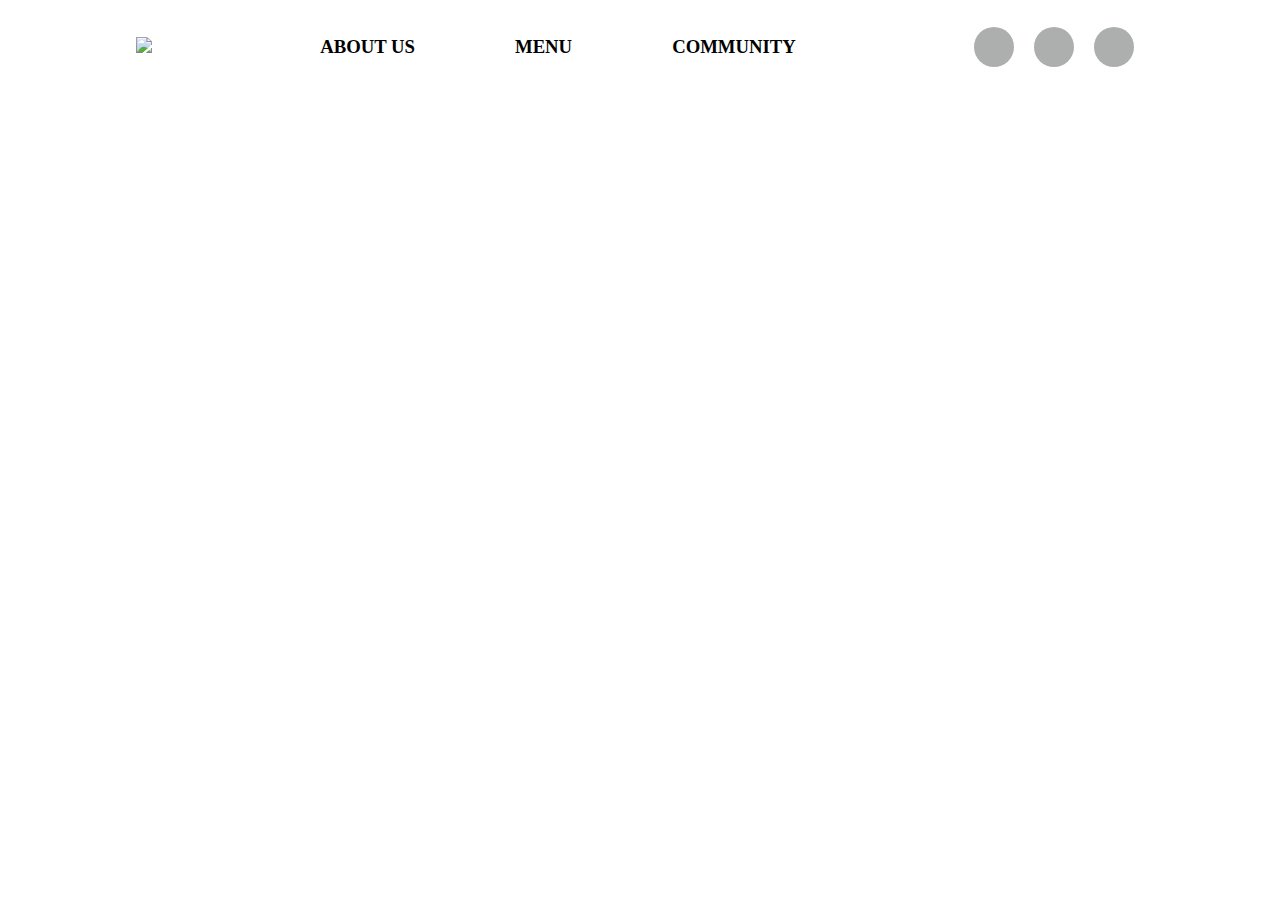
==== about.html @ 83112922 "Feat: navbar WEB사이즈" ====
<!DOCTYPE html>
<html lang="ko">
    <head>
        <meta charset="UTF-8" />
        <meta name="viewport" content="width=device-width, initial-scale=1.0" />
        <title>ABOUT US</title>
        <script src="https://kit.fontawesome.com/2c827c8cca.js" crossorigin="anonymous"></script> 
        <link rel="stylesheet" href="/css/style.css" type="text/css" />
    </head>

    <body>
        <nav class="nav">
            <div class="nav-style">
                <div class="nav-logo">
                    <img src="https://hiocoffee.com/sub/img/logo_n.png" style="height: 65px;">
                </div>
                <div class="nav-menu">
                    <h3 class="nav-menu-text">ABOUT US</h3>
                    <h3 class="nav-menu-text">MENU</h3>
                    <h3 class="nav-menu-text">COMMUNITY</h3>
                </div>
                <div class="nav-sns">
                    <div class="nav-ico-box">
                        <i class="fa-brands fa-instagram fa-xl" style="color: #ffffff;"></i>
                    </div>
                    <div class="nav-ico-box">
                        <i class="fa-brands fa-twitter" style="color: #ffffff;"></i>
                    </div>
                    <div class="nav-ico-box">
                        <i class="fa-brands fa-facebook" style="color: #ffffff;"></i>
                    </div>
                </div>
            </div>
        </nav>
    </body>
</html>
---- css/style.css ----
/* nav css 정의 */
.nav {
    padding: 1vh 10vw;
}
.nav-logo:hover {
    cursor: pointer;
    /* border-bottom: solid 4px #5da0d8; */
}
.nav-ico-box {
    display: flex;
    background-color: #adafaf;
    width: 40px;
    height: 40px;
    border-radius: 50%;
    justify-content: center;
    align-items: center;
    margin: 10px;
}
.nav-ico-box:hover {
    border: solid 2px #999999;
}
.nav-style {
    height: 100%;
    display: flex;
    align-items: center;
    justify-content: space-between;
}
.nav-menu {
    display: flex;
}
.nav-sns {
    display: flex;
}
.nav-menu-text {
    margin: 0 50px;
}
.nav-menu-text:hover {
    color: #5da0d8;
    cursor: pointer;
    border-bottom: solid 4px #5da0d8;
}
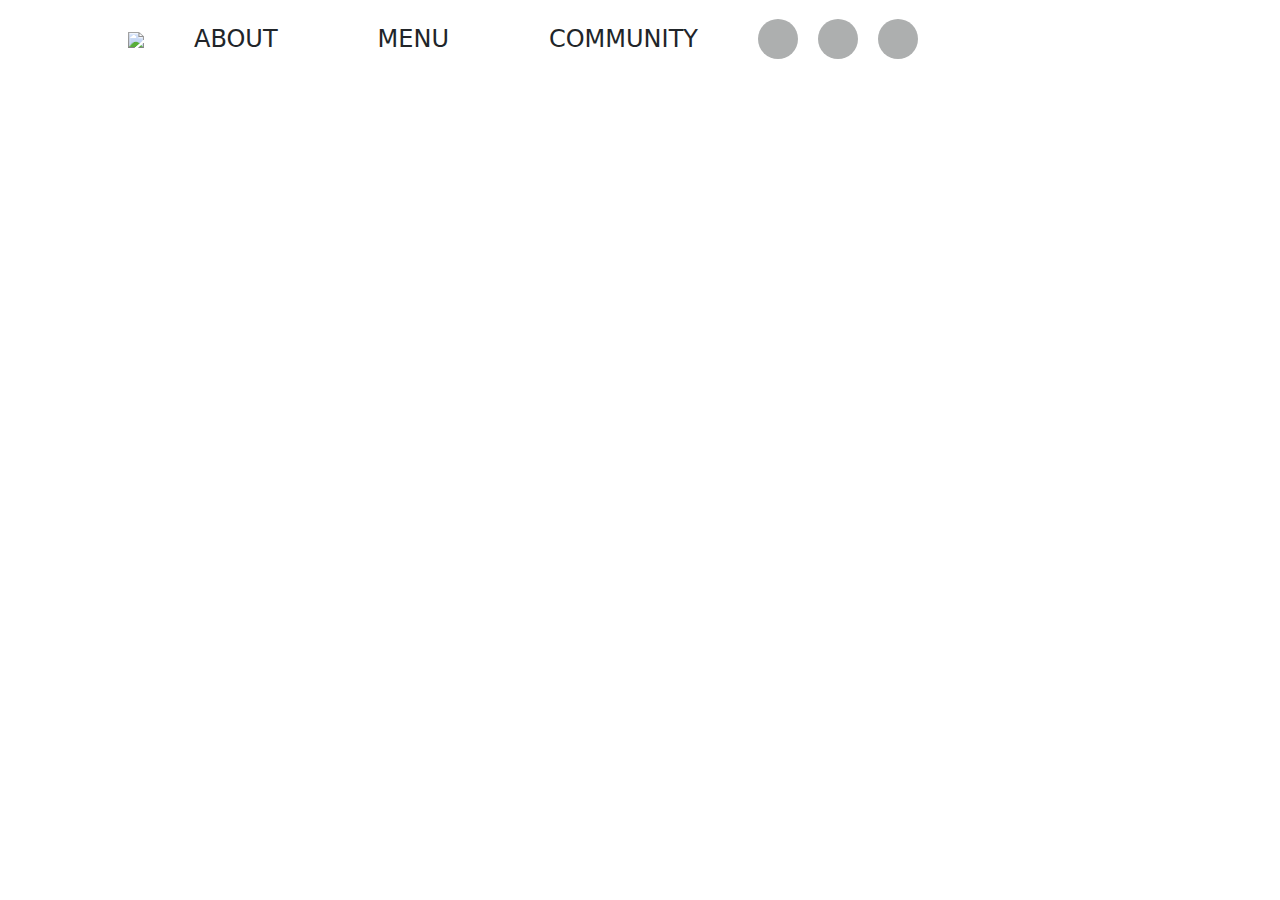
==== commit b1e226a6: "Design: navbar 미디어쿼리 적용" ====
--- a/about.html
+++ b/about.html
@@ -5,6 +5,7 @@
         <meta name="viewport" content="width=device-width, initial-scale=1.0" />
         <title>ABOUT US</title>
         <script src="https://kit.fontawesome.com/2c827c8cca.js" crossorigin="anonymous"></script> 
+        <link href="https://cdn.jsdelivr.net/npm/bootstrap@5.3.3/dist/css/bootstrap.min.css" rel="stylesheet" integrity="sha384-QWTKZyjpPEjISv5WaRU9OFeRpok6YctnYmDr5pNlyT2bRjXh0JMhjY6hW+ALEwIH" crossorigin="anonymous">
         <link rel="stylesheet" href="/css/style.css" type="text/css" />
     </head>
 
@@ -14,10 +15,13 @@
                 <div class="nav-logo">
                     <img src="https://hiocoffee.com/sub/img/logo_n.png" style="height: 65px;">
                 </div>
+                <div class="nav-logo-mediaQuery">
+                    <img src="./src/navLogo.png" style="height: 65px;">
+                </div>
                 <div class="nav-menu">
-                    <h3 class="nav-menu-text">ABOUT US</h3>
-                    <h3 class="nav-menu-text">MENU</h3>
-                    <h3 class="nav-menu-text">COMMUNITY</h3>
+                    <h4 class="nav-menu-text">ABOUT</h4>
+                    <h4 class="nav-menu-text">MENU</h4>
+                    <h4 class="nav-menu-text">COMMUNITY</h4>
                 </div>
                 <div class="nav-sns">
                     <div class="nav-ico-box">
@@ -30,7 +34,24 @@
                         <i class="fa-brands fa-facebook" style="color: #ffffff;"></i>
                     </div>
                 </div>
+
+                <!-- 테블릿, 모바일용 nav 오프캔버스 -->
+                <div class="nav-offcanvas">
+                    <button class="btn btn-primary" type="button" data-bs-toggle="offcanvas" data-bs-target="#offcanvasTop" aria-controls="offcanvasTop"><i class="fa-solid fa-bars" style="color: #ffffff;"></i></button>
+                        <div class="offcanvas offcanvas-top" tabindex="-1" id="offcanvasTop" aria-labelledby="offcanvasTopLabel">
+                        <div class="offcanvas-header">
+                            <h5 id="offcanvasTopLabel">Offcanvas top</h5>
+                            <button type="button" class="btn-close text-reset" data-bs-dismiss="offcanvas" aria-label="Close"></button>
+                        </div>
+                        <div class="offcanvas-body">
+                            ...
+                        </div>
+                    </div>
+                </div>
             </div>
         </nav>
+        
+        
+        <script src="https://cdn.jsdelivr.net/npm/bootstrap@5.3.0/dist/js/bootstrap.bundle.min.js"></script>
     </body>
 </html>
--- a/css/style.css
+++ b/css/style.css
@@ -5,6 +5,9 @@
 .nav-logo:hover {
     cursor: pointer;
     /* border-bottom: solid 4px #5da0d8; */
+}
+.nav-logo-mediaQuery {
+    display: none;
 }
 .nav-ico-box {
     display: flex;
@@ -38,4 +41,46 @@
     color: #5da0d8;
     cursor: pointer;
     border-bottom: solid 4px #5da0d8;
-}+}
+.nav-offcanvas {
+    display: none;
+}
+
+/* 네브바 미디어쿼리 -테블릿, 모바일 순 */
+@media (max-width: 992px) {
+    .nav-menu {
+        display: none;
+    }
+    .nav-sns {
+        display: none;
+    }
+    .nav-offcanvas {
+        display: block;
+    }
+    .nav {
+        width: 100vw;
+        padding: 0;
+        display: flex;
+        justify-content: space-evenly;
+        background-color: #5da0d8;
+    }
+    .offcanvas.offcanvas-top {
+        height: 100%;
+        width: 100%;
+    }
+    .btn-primary {
+        border: none;
+        background-color: #5da0d8;
+    }
+    .nav-logo-img {
+        filter: invert(100%);
+    }
+    .nav-logo-mediaQuery {
+        display: block;
+        margin-right: 30vw;
+    }
+    .nav-logo {
+        display: none;
+    }
+
+}
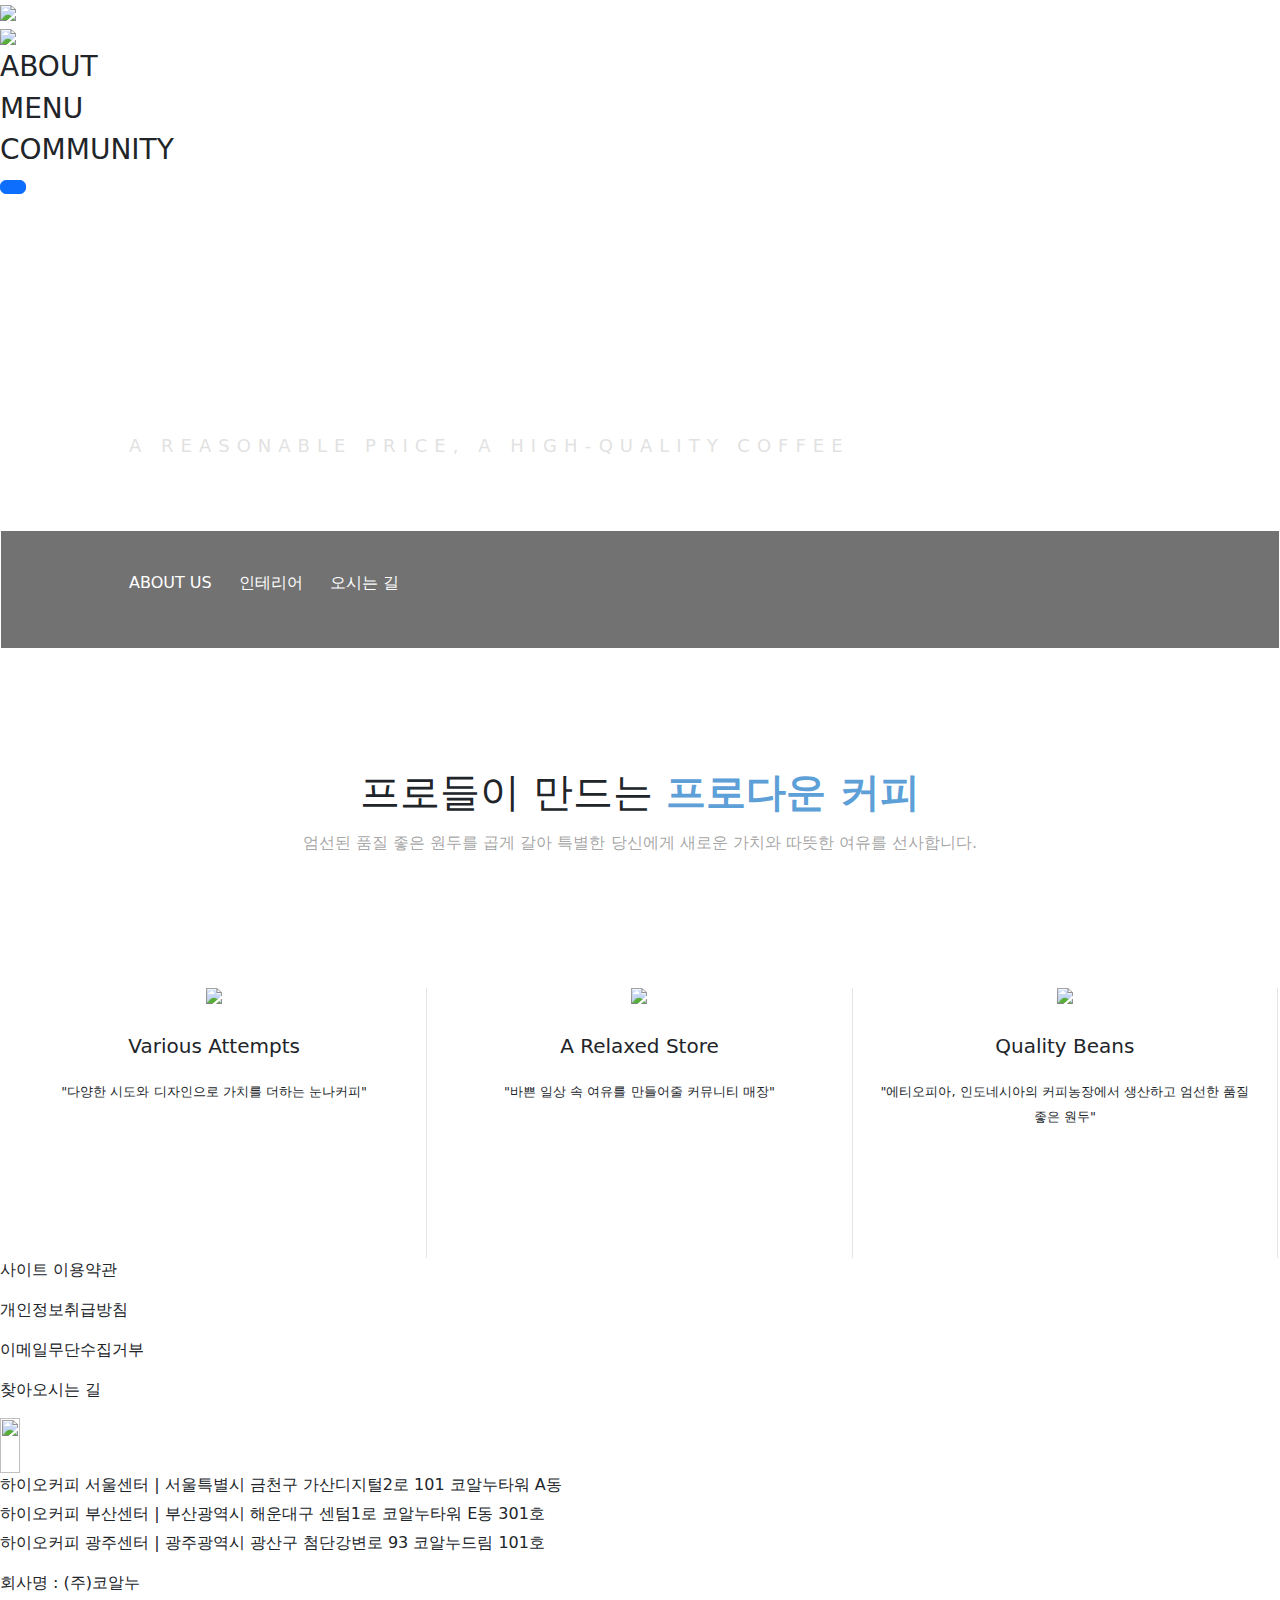
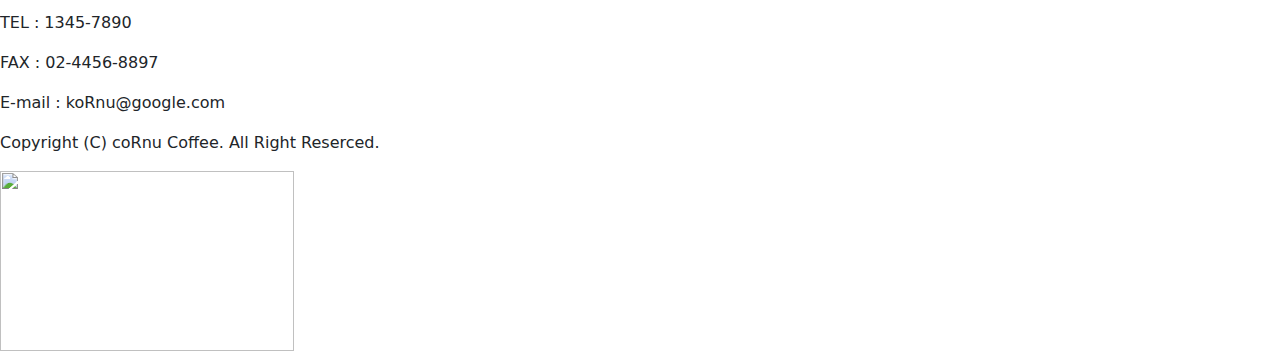
==== commit b031306a: "Design: about의 두 번째 컨테이너까지 개발" ====
--- a/about.html
+++ b/about.html
@@ -3,55 +3,149 @@
     <head>
         <meta charset="UTF-8" />
         <meta name="viewport" content="width=device-width, initial-scale=1.0" />
-        <title>ABOUT US</title>
+        <title>ABOUT</title>
+        <link rel="shortcut icon" href="./src/favicon.png" type="image/x-icon" />
         <script src="https://kit.fontawesome.com/2c827c8cca.js" crossorigin="anonymous"></script> 
         <link href="https://cdn.jsdelivr.net/npm/bootstrap@5.3.3/dist/css/bootstrap.min.css" rel="stylesheet" integrity="sha384-QWTKZyjpPEjISv5WaRU9OFeRpok6YctnYmDr5pNlyT2bRjXh0JMhjY6hW+ALEwIH" crossorigin="anonymous">
         <link rel="stylesheet" href="/css/style.css" type="text/css" />
+        <link rel="stylesheet" href="/css/about.css" type="text/css" />
     </head>
 
     <body>
         <nav class="nav">
-            <div class="nav-style">
-                <div class="nav-logo">
-                    <img src="https://hiocoffee.com/sub/img/logo_n.png" style="height: 65px;">
+        <div class="nav-style">
+            <div class="nav-logo">
+                <img src="./src/logo-black-withCoffee.png" style="height: 65px;">
+            </div>
+            <div class="nav-logo-mediaQuery">
+                <img src="./src/logo-white.png" style="height: 55px; margin: 5px 0;">
+            </div>
+            <div class="nav-menu">
+                <h3 class="nav-menu-text">ABOUT</h3>
+                <h3 class="nav-menu-text">MENU</h3>
+                <h3 class="nav-menu-text">COMMUNITY</h3>
+            </div>
+            <div class="nav-sns">
+                <div class="nav-ico-box">
+                    <i class="fa-brands fa-instagram fa-xl" style="color: #ffffff;"></i>
                 </div>
-                <div class="nav-logo-mediaQuery">
-                    <img src="./src/navLogo.png" style="height: 65px;">
+                <div class="nav-ico-box">
+                    <i class="fa-brands fa-twitter" style="color: #ffffff;"></i>
                 </div>
-                <div class="nav-menu">
-                    <h4 class="nav-menu-text">ABOUT</h4>
-                    <h4 class="nav-menu-text">MENU</h4>
-                    <h4 class="nav-menu-text">COMMUNITY</h4>
+                <div class="nav-ico-box">
+                    <i class="fa-brands fa-facebook" style="color: #ffffff;"></i>
                 </div>
-                <div class="nav-sns">
-                    <div class="nav-ico-box">
-                        <i class="fa-brands fa-instagram fa-xl" style="color: #ffffff;"></i>
+            </div>
+
+            <!-- 테블릿, 모바일용 nav 오프캔버스 -->
+            <div class="nav-offcanvas">
+                <button class="btn btn-primary" type="button" data-bs-toggle="offcanvas" data-bs-target="#offcanvasTop" aria-controls="offcanvasTop"><i class="fa-solid fa-bars" style="color: #ffffff;"></i></button>
+                    <div class="offcanvas offcanvas-top" tabindex="-1" id="offcanvasTop" aria-labelledby="offcanvasTopLabel">
+                    <div class="offcanvas-header">
+                        <h4 class="offcanvas-header-text" id="offcanvasTopLabel">CATEGORY</h4>
+                        <button type="button" class="btn-close text-reset" data-bs-dismiss="offcanvas" aria-label="Close"></button>
                     </div>
-                    <div class="nav-ico-box">
-                        <i class="fa-brands fa-twitter" style="color: #ffffff;"></i>
+                    <div class="offcanvas-body">
+                        <div class="nav-offcanvas-container">
+                        <p class="nav-offcanvas-menu">ABOUT</p>
+                        <p class="nav-offcanvas-menu">MENU</p>
+                        <p class="nav-offcanvas-menu">COMMUNITY</p>
+                        </div>
                     </div>
-                    <div class="nav-ico-box">
-                        <i class="fa-brands fa-facebook" style="color: #ffffff;"></i>
+                    </div>
+            </div>
+        </div>
+        </nav>
+
+        <!-- 바디 메인 동작 -->
+        <div class="about-whole-container">
+            <div class="about-first-container">
+                <div class="about-first-titles">
+                    <div>
+                        <h1 class="about-first-title-firstline">BRAND</h1>
+                    </div>
+                    <div>
+                        <p class="about-first-title-secondline">A REASONABLE PRICE, A HIGH-QUALITY COFFEE</p>
                     </div>
                 </div>
-
-                <!-- 테블릿, 모바일용 nav 오프캔버스 -->
-                <div class="nav-offcanvas">
-                    <button class="btn btn-primary" type="button" data-bs-toggle="offcanvas" data-bs-target="#offcanvasTop" aria-controls="offcanvasTop"><i class="fa-solid fa-bars" style="color: #ffffff;"></i></button>
-                        <div class="offcanvas offcanvas-top" tabindex="-1" id="offcanvasTop" aria-labelledby="offcanvasTopLabel">
-                        <div class="offcanvas-header">
-                            <h5 id="offcanvasTopLabel">Offcanvas top</h5>
-                            <button type="button" class="btn-close text-reset" data-bs-dismiss="offcanvas" aria-label="Close"></button>
-                        </div>
-                        <div class="offcanvas-body">
-                            ...
-                        </div>
+                <div class="about-first-category">
+                    <div class="about-first-category-text">
+                        <p class="about-first-category-text-style">ABOUT US</p>
+                        <p class="about-first-category-text-style">인테리어</p>
+                        <p class="about-first-category-text-style">오시는 길</p>
                     </div>
                 </div>
             </div>
-        </nav>
         
-        
+            <div class="about-second-container">
+                <div class="about-second-titles">
+                    <h4 style="font-size: 40px; margin-bottom: 15px;">프로들이 만드는 <b style="color: #5da0d8;">프로다운 커피</b></h4>
+                    <p style="color: #2727276e;">엄선된 품질 좋은 원두를 곱게 갈아 특별한 당신에게 새로운 가치와 따뜻한 여유를 선사합니다.</p>
+                </div>
+                <div class="about-second-li">
+                    <li>
+                        <img src="https://hiocoffee.com/sub/img/brandico02.png" style="height: 18vh; margin-bottom: 30px;">
+                        <p style="margin-bottom: 20px; font-size: 20px;">Various Attempts</p>
+                        "다양한 시도와 디자인으로 가치를 더하는 눈나커피"
+                    </li>
+                    <li>
+                        <img src="https://hiocoffee.com/sub/img/brandico01.png" style="height: 18vh; margin-bottom: 30px;">
+                        <p style="margin-bottom: 20px; font-size: 20px;">A Relaxed Store</p>
+                        "바쁜 일상 속 여유를 만들어줄 커뮤니티 매장"
+                    </li>
+                    <li>
+                        <img src="https://hiocoffee.com/sub/img/ico-val03.png" style="height: 18vh; margin-bottom: 30px;">
+                        <p style="margin-bottom: 20px; font-size: 20px;">Quality Beans</p>
+                        "에티오피아, 인도네시아의 커피농장에서 생산하고 엄선한 품질 좋은 원두"
+                    </li>
+                </div>
+            </div>
+        </div>
+
+
+
+
+
+
+
+
+
+
+
+
+
+
+
+        <footer class="footer-container">
+            <div class="footer-items">
+            <div class="footer-menu-container">
+                <p class="footer-menu">사이트 이용약관</p>
+                <p class="footer-menu">개인정보취급방침</p>
+                <p class="footer-menu">이메일무단수집거부</p>
+                <p class="footer-menu">찾아오시는 길</p>
+            </div>
+            <div class="footer-secondline-container">
+                <img src="./src/logo-white.png" style="height: 55px; width: fit-content;"/>
+                <div class="footer-secondline-location">
+                <p style="margin-bottom: 5px;">하이오커피 서울센터 | 서울특별시 금천구 가산디지털2로 101 코알누타워 A동</p>
+                <p style="margin-bottom: 5px;">하이오커피 부산센터 | 부산광역시 해운대구 센텀1로 코알누타워 E동 301호</p>
+                <p>하이오커피 광주센터 | 광주광역시 광산구 첨단강변로 93 코알누드림 101호</p>
+                </div>
+            </div>
+            <div class="footer-info-container">
+                <p class="footer-info">회사명 : (주)코알누</p>
+                <p class="footer-info">TEL : 1345-7890</p>
+                <p class="footer-info footer-info-none">FAX : 02-4456-8897</p>
+                <p class="footer-info footer-info-none">E-mail : koRnu@google.com</p>
+            </div>
+            <div class="footer-copyright">
+                <p>Copyright (C) coRnu Coffee. All Right Reserced.</p>
+            </div>
+            <div class="footer-media-logo-container">
+            <img class="footer-media-logo" src="src/logo-media-bottom.png" style="height: 20vh; width: 23vw;">
+            </div>
+        </footer>
+
         <script src="https://cdn.jsdelivr.net/npm/bootstrap@5.3.0/dist/js/bootstrap.bundle.min.js"></script>
     </body>
 </html>
--- a/css/style.css
+++ b/css/style.css
@@ -1,86 +1,6 @@
-/* nav css 정의 */
-.nav {
-    padding: 1vh 10vw;
-}
-.nav-logo:hover {
-    cursor: pointer;
-    /* border-bottom: solid 4px #5da0d8; */
-}
-.nav-logo-mediaQuery {
-    display: none;
-}
-.nav-ico-box {
-    display: flex;
-    background-color: #adafaf;
-    width: 40px;
-    height: 40px;
-    border-radius: 50%;
-    justify-content: center;
-    align-items: center;
-    margin: 10px;
-}
-.nav-ico-box:hover {
-    border: solid 2px #999999;
-}
-.nav-style {
-    height: 100%;
-    display: flex;
-    align-items: center;
+.new-menu-list {
+    display:flex; 
     justify-content: space-between;
 }
-.nav-menu {
-    display: flex;
-}
-.nav-sns {
-    display: flex;
-}
-.nav-menu-text {
-    margin: 0 50px;
-}
-.nav-menu-text:hover {
-    color: #5da0d8;
-    cursor: pointer;
-    border-bottom: solid 4px #5da0d8;
-}
-.nav-offcanvas {
-    display: none;
-}
-
-/* 네브바 미디어쿼리 -테블릿, 모바일 순 */
-@media (max-width: 992px) {
-    .nav-menu {
-        display: none;
-    }
-    .nav-sns {
-        display: none;
-    }
-    .nav-offcanvas {
-        display: block;
-    }
-    .nav {
-        width: 100vw;
-        padding: 0;
-        display: flex;
-        justify-content: space-evenly;
-        background-color: #5da0d8;
-    }
-    .offcanvas.offcanvas-top {
-        height: 100%;
-        width: 100%;
-    }
-    .btn-primary {
-        border: none;
-        background-color: #5da0d8;
-    }
-    .nav-logo-img {
-        filter: invert(100%);
-    }
-    .nav-logo-mediaQuery {
-        display: block;
-        margin-right: 30vw;
-    }
-    .nav-logo {
-        display: none;
-    }
-
-}
+               
+.new-menu-list li{width:49.5%; }--- a/css/about.css
+++ b/css/about.css
@@ -0,0 +1,82 @@
+/* about의 전체 컨테이너 (이 컨테이너를 빠져나가는 요소 없도록 설정함) */
+.about-whole-container {
+    height: 1000px;
+    width: 100%;
+    box-sizing: border-box;
+}
+.about-whole-container * {
+    max-width: 100%;
+    max-height: 100%;
+    box-sizing: inherit; /* 부모의 box-sizing 속성을 상속받음 */
+}
+
+
+.about-first-container{
+    border: solid 1px rgba(255, 255, 255, 0);
+    background-image: url("https://hiocoffee.com/sub/img/bg_sf_01.jpg");
+    height: 50vh;
+    width: inherit;
+    position: relative;
+}
+.about-first-titles {
+    display: block;
+
+    margin: 13vh 0 0 10vw;
+}
+.about-first-title-firstline {
+    font-size: 9vh;
+    color: white;
+    margin-bottom: 2vh;
+}
+.about-first-title-secondline {
+    font-size: 2vh;
+    color: rgba(206, 206, 206, 0.614);
+    letter-spacing: 7px;
+}
+.about-first-category {
+    width: inherit;
+    position: absolute;
+    bottom: 0;
+    height: 13vh;
+    background-color: rgba(44, 44, 44, 0.671);
+}
+.about-first-category-text {
+    color: white;
+    display: flex;
+    margin: 40px 10vw;
+}
+.about-first-category-text-style {
+    margin-right: 27px;
+}
+.about-first-category-text-style:hover {
+    color: #5da0d8;
+    cursor: pointer;
+    border-bottom: solid 4px #5da0d8;
+}
+
+
+.about-second-container {
+    border: solid 2px rgba(255, 255, 255, 0);
+    height: 80vh;
+    width: inherit;
+    position: relative;
+}
+.about-second-titles {
+    display: block;
+    text-align: center;
+    align-items: center;
+    padding: 13vh 0;
+}
+.about-second-li li {
+    font-size: 13px;
+    word-break: keep-all;
+    line-height: 25px;
+    height: 240px;    
+    float: left;
+    width: 33.333%;
+    height: 270px;
+    padding: 0 20px;
+    border-right: 1px solid #e5e5e5;
+    text-align: center;
+    list-style: none;
+}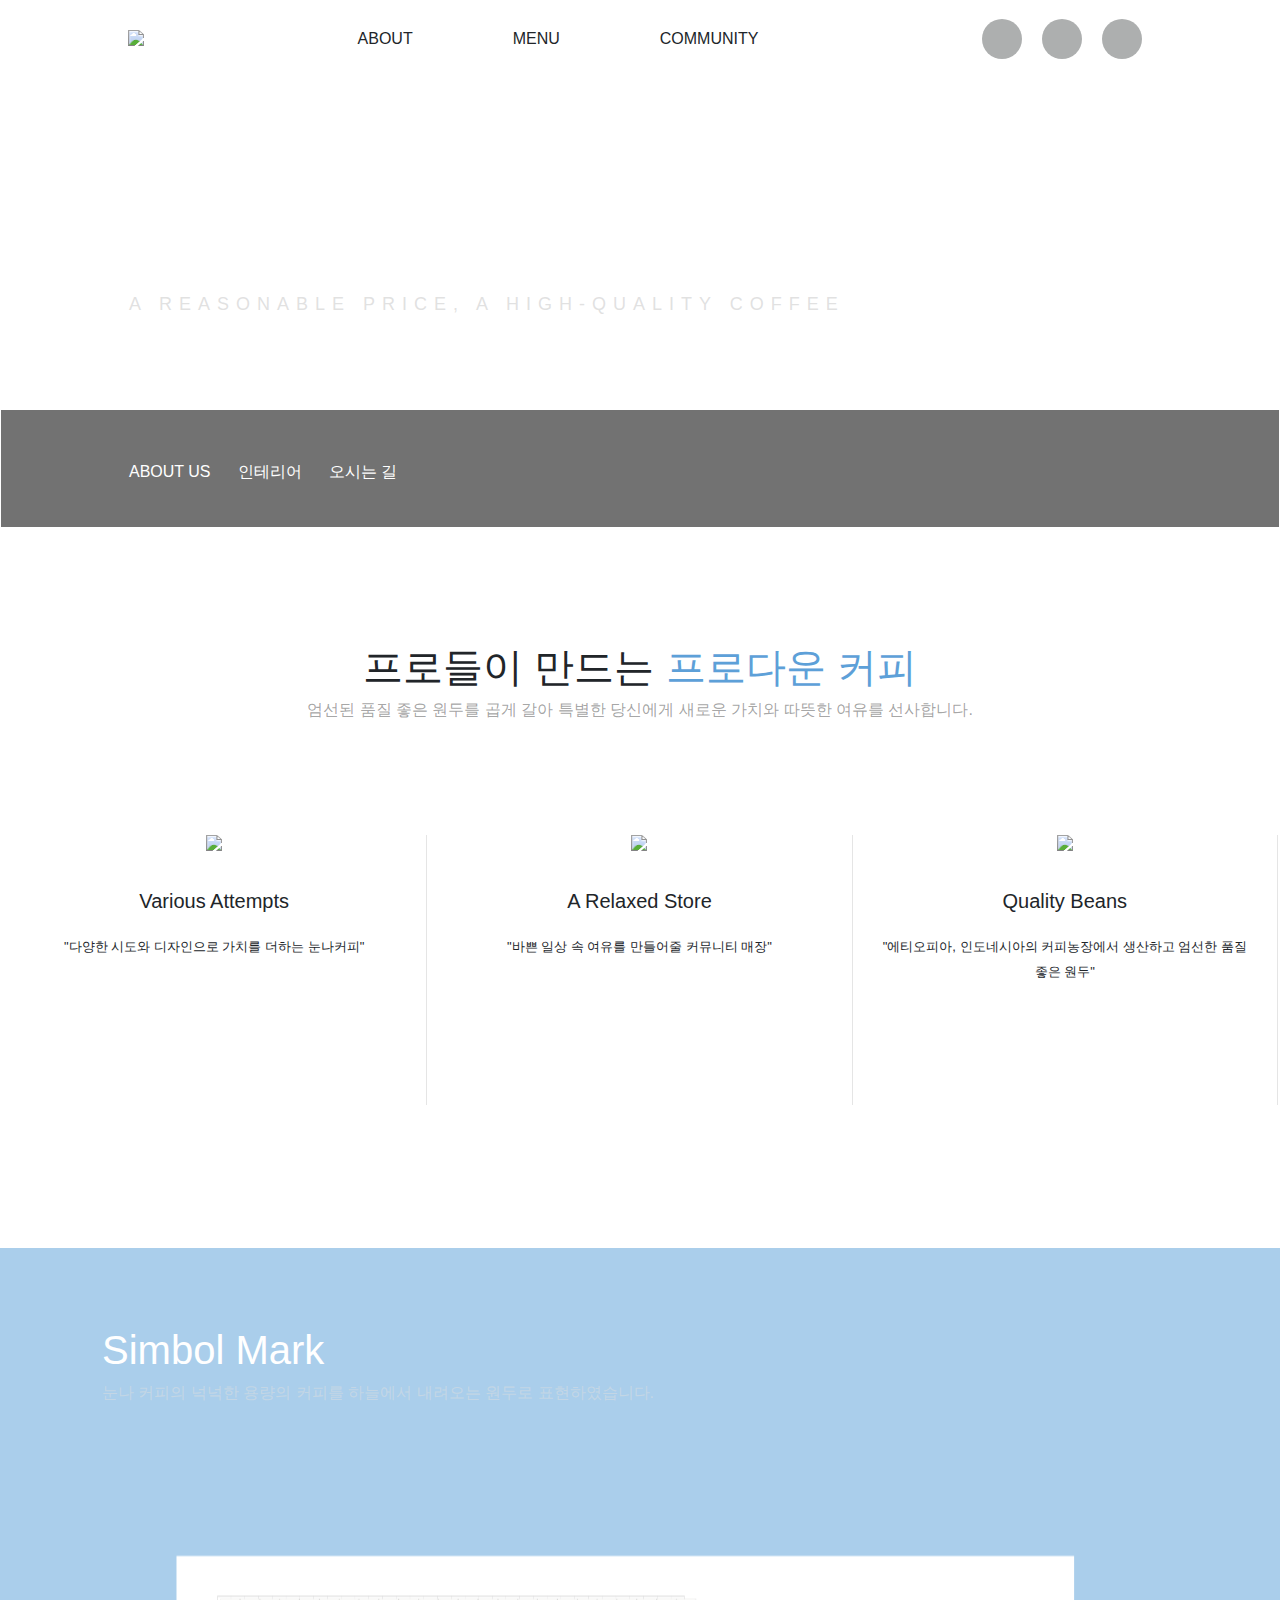
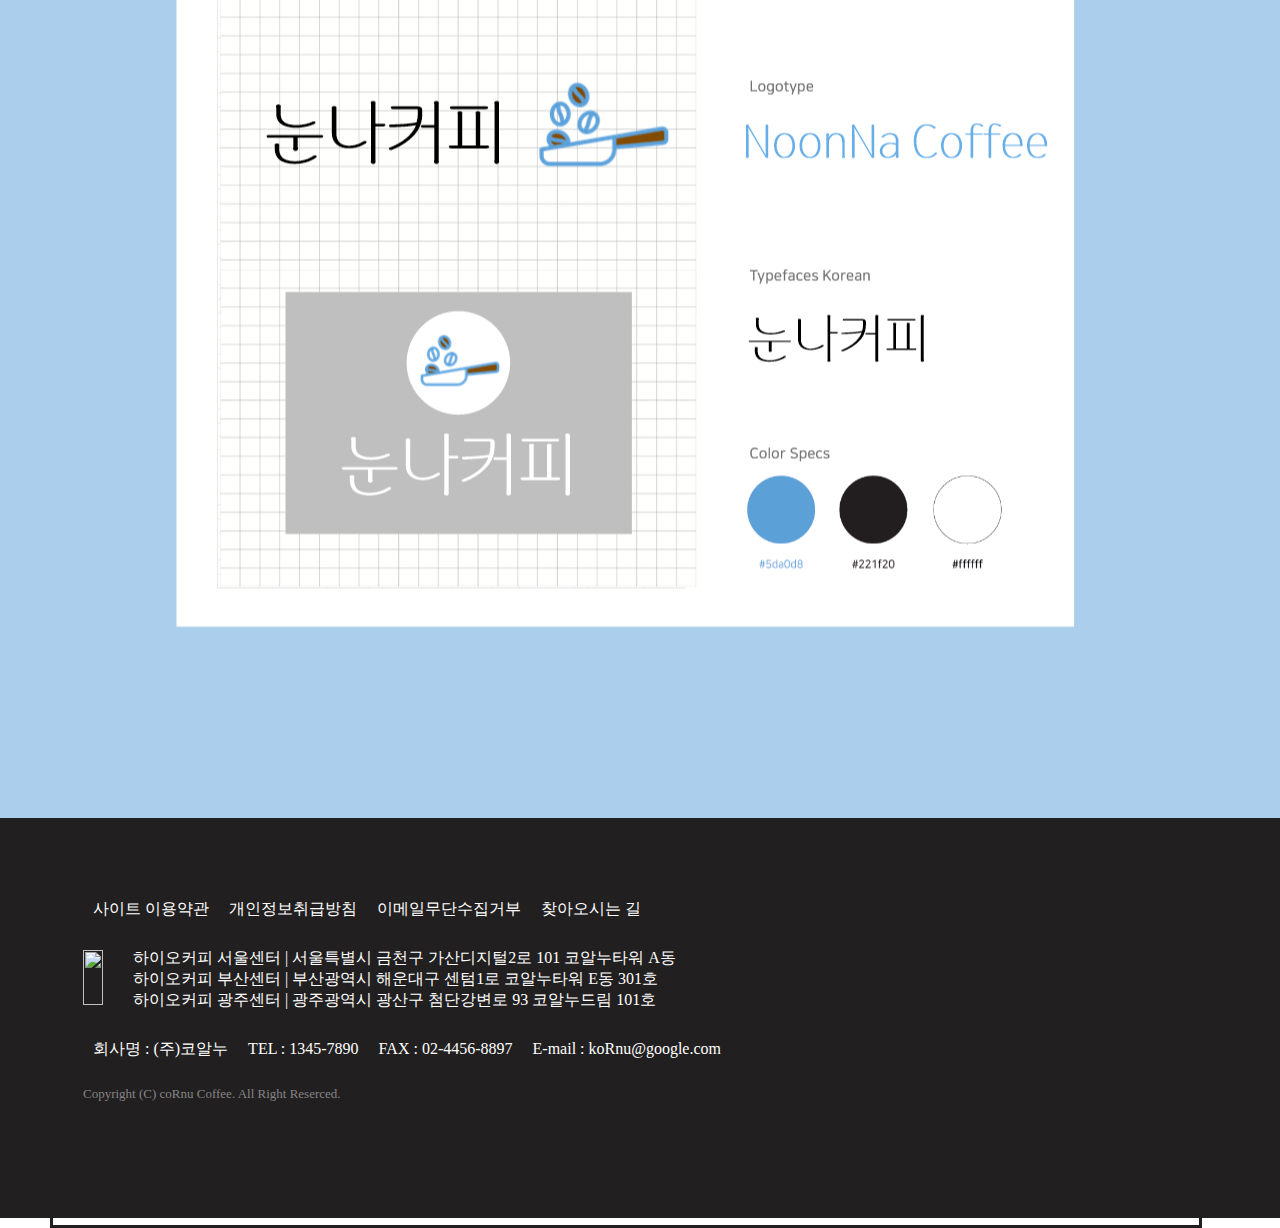
==== commit cbf6dc4d: "Design: about-us 1차 개발 완료" ====
--- a/about.html
+++ b/about.html
@@ -76,7 +76,7 @@
                     </div>
                 </div>
             </div>
-        
+
             <div class="about-second-container">
                 <div class="about-second-titles">
                     <h4 style="font-size: 40px; margin-bottom: 15px;">프로들이 만드는 <b style="color: #5da0d8;">프로다운 커피</b></h4>
@@ -98,6 +98,17 @@
                         <p style="margin-bottom: 20px; font-size: 20px;">Quality Beans</p>
                         "에티오피아, 인도네시아의 커피농장에서 생산하고 엄선한 품질 좋은 원두"
                     </li>
+                </div>
+            </div>
+            <div class="about-third-container-bgimg">
+                <div class="about-third-container">
+                    <div class="about-third-container-text">
+                        <h3 style="font-size: 40px; margin-bottom: 15px;">Simbol Mark</h3>
+                        <p style="color: rgba(224, 224, 224, 0.479);">눈나 커피의 넉넉한 용량의 커피를 하늘에서 내려오는 원두로 표현하였습니다. </p>
+                    </div>
+                    <div>
+                        <img class="about-third-simbolImg" src="./src/noonNaCoffee-simbolMark.png">
+                    </div>
                 </div>
             </div>
         </div>
@@ -148,4 +159,4 @@
 
         <script src="https://cdn.jsdelivr.net/npm/bootstrap@5.3.0/dist/js/bootstrap.bundle.min.js"></script>
     </body>
-</html>
+</html>--- a/css/style.css
+++ b/css/style.css
@@ -1,6 +1,226 @@
-.new-menu-list {
-    display:flex; 
+@import "reset.css";
+@font-face {
+    font-family: 'TTHakgyoansimJiugaeR';
+    src: url('https://fastly.jsdelivr.net/gh/projectnoonnu/noonfonts_2402_keris@1.0/TTHakgyoansimJiugaeR.woff2') format('woff2');
+    font-weight: normal;
+    font-style: normal;
+}
+
+
+body {
+    font-family: 'TTHakgyoansimJiugaeR','NotoSans', sans-serif;
+}
+/* nav css 정의 */
+.nav {
+    padding: 1vh 10vw;
+}
+.nav-logo:hover {
+    cursor: pointer;
+}
+.nav-logo-mediaQuery {
+    display: none;
+}
+.nav-ico-box {
+    display: flex;
+    background-color: #adafaf;
+    width: 40px;
+    height: 40px;
+    border-radius: 50%;
+    justify-content: center;
+    align-items: center;
+    margin: 10px;
+}
+.nav-ico-box:hover {
+    border: solid 2px #999999;
+}
+.nav-style {
+    height: 100%;
+    width: 100%;
+    display: flex;
+    align-items: center;
     justify-content: space-between;
 }
-               
-.new-menu-list li{width:49.5%; }+.nav-menu {
+    display: flex;
+}
+.nav-sns {
+    display: flex;
+}
+.nav-menu-text {
+    margin: 0 50px;
+}
+.nav-menu-text:hover {
+    color: #5da0d8;
+    cursor: pointer;
+    border-bottom: solid 4px #5da0d8;
+}
+.nav-offcanvas {
+    display: none;
+}
+.offcanvas-header {
+    background-color: #5da0d8;
+    height: 10vh;
+}
+.offcanvas-header-text {
+    color: white;
+    font-size: 23px;
+    font-weight: bolder;
+}
+.nav-offcanvas-container {
+    height: 50vh;
+    padding: 30px 20px;
+    text-align: center;
+    font-size: 27px;
+    font-weight: bolder;
+    color: #5da0d8;
+}
+.nav-offcanvas-menu {
+    margin-bottom: 20px;
+}
+.nav-offcanvas-menu:hover {
+    cursor: pointer;
+    transform: scale(1.1);
+    transition-duration: 0.3s;
+}
+
+
+/* 네브바 미디어쿼리 -테블릿, 모바일 순 */
+@media (max-width: 992px) {
+    .nav-menu {
+        display: none;
+    }
+    .nav-sns {
+        display: none;
+    }
+    .nav-offcanvas {
+        display: block;
+    }
+    .nav {
+        width: 100%;
+        padding: 0;
+        display: flex;
+        justify-content: space-evenly;
+        background-color: #5da0d8;
+    }
+    .offcanvas.offcanvas-top {
+        height: 100%;
+        width: 100%;
+    }
+    .btn-primary {
+        border: none;
+        background-color: #5da0d8;
+    }
+    .nav-logo-img {
+        filter: invert(100%);
+    }
+    .nav-logo-mediaQuery {
+        display: block;
+        margin-right: 30vw;
+    }
+    .nav-logo {
+        display: none;
+    }
+
+}
+
+
+/* footer css 정의 */
+.footer-container {
+    background-color: #221f20;
+    height: 400px;
+    position : relative;
+    bottom: 0px;
+    font-family: 'GmarketSansMedium';
+}
+.footer-items {
+    border: solid 3px #221f20;
+    width: 90vw;
+    height: 40vh;
+    position: relative;
+    top: 50px;
+    left: 50px;
+}
+.footer-menu-container {
+    display: flex;
+    color: white;
+    margin-left: 30px;
+    margin-top: 10px;
+}
+.footer-menu {
+    margin: 20px 10px;
+}
+.footer-secondline-container {
+    margin: 13px 30px;
+    display: flex;
+}
+.footer-secondline-location {
+    color: white;
+    margin-left: 30px;
+}
+.footer-copyright {
+    color: #858585;
+    margin-left: 30px;
+    margin-top: 10px;
+    font-size: small;
+}
+.footer-info-container {
+    display: flex;
+    color: white;
+    margin-left: 30px;
+    margin-top: 10px;
+}
+.footer-info {
+    margin: 20px 10px;
+}
+.footer-media-logo {
+    display: none;
+}
+
+
+
+/* footer 미디어쿼리 */
+@media (max-width: 992px) {
+    .footer-container {
+        background-color: #5da0d8;
+        height: 400px;
+        position : relative;
+        bottom: 0px;
+    }
+    .footer-items {
+        border: double 4px #ffffff;
+    }
+    .footer-menu-container {
+        display: none;
+    }
+    .footer-secondline-container {
+        display: none;
+    }
+    .footer-info-none {
+        display: none;
+    }
+    .footer-info-container {
+        display: flex;
+        color: white;
+        align-items: center;
+        justify-content: center;
+    }
+    .footer-items {
+        position: relative;
+        top: 50%;
+        left: 50%;
+        transform:translate(-50%, -50%); 
+    }
+    .footer-copyright {
+        display: none;
+    }
+    .footer-media-logo {
+        display: block;
+        width: 50vw;
+        margin-top: 10px;
+    }
+    .footer-media-logo-container {
+        display: flex;
+        text-align: center;
+        justify-content: center;
+    }
+}--- a/css/about.css
+++ b/css/about.css
@@ -1,6 +1,6 @@
 /* about의 전체 컨테이너 (이 컨테이너를 빠져나가는 요소 없도록 설정함) */
 .about-whole-container {
-    height: 1000px;
+    height: 260vh;
     width: 100%;
     box-sizing: border-box;
 }
@@ -9,6 +9,8 @@
     max-height: 100%;
     box-sizing: inherit; /* 부모의 box-sizing 속성을 상속받음 */
 }
+
+
 
 
 .about-first-container{
@@ -20,6 +22,7 @@
 }
 .about-first-titles {
     display: block;
+
 
     margin: 13vh 0 0 10vw;
 }
@@ -43,7 +46,7 @@
 .about-first-category-text {
     color: white;
     display: flex;
-    margin: 40px 10vw;
+    margin: 6vh 10vw;
 }
 .about-first-category-text-style {
     margin-right: 27px;
@@ -53,6 +56,8 @@
     cursor: pointer;
     border-bottom: solid 4px #5da0d8;
 }
+
+
 
 
 .about-second-container {
@@ -79,4 +84,29 @@
     border-right: 1px solid #e5e5e5;
     text-align: center;
     list-style: none;
+}
+
+.about-third-container-bgimg {
+    background-image: url("https://hiocoffee.com/sub/img/bg_01_01_b.jpg");
+    width: 100%;
+    overflow: hidden;
+    background-size: cover;
+    background-attachment: fixed;
+}
+.about-third-container {
+    border: solid 2px rgba(255, 0, 0, 0);
+    height: 130vh;
+    position: relative;
+    background-color: #5da1d886;
+}
+.about-third-container-text {
+    margin: 80px 100px;
+    color: white;
+}
+.about-third-simbolImg {
+    position: absolute; 
+    top: 55%;
+    left: 50%;
+    right:  50%; 
+    transform: translate(-50%, -50%);
 }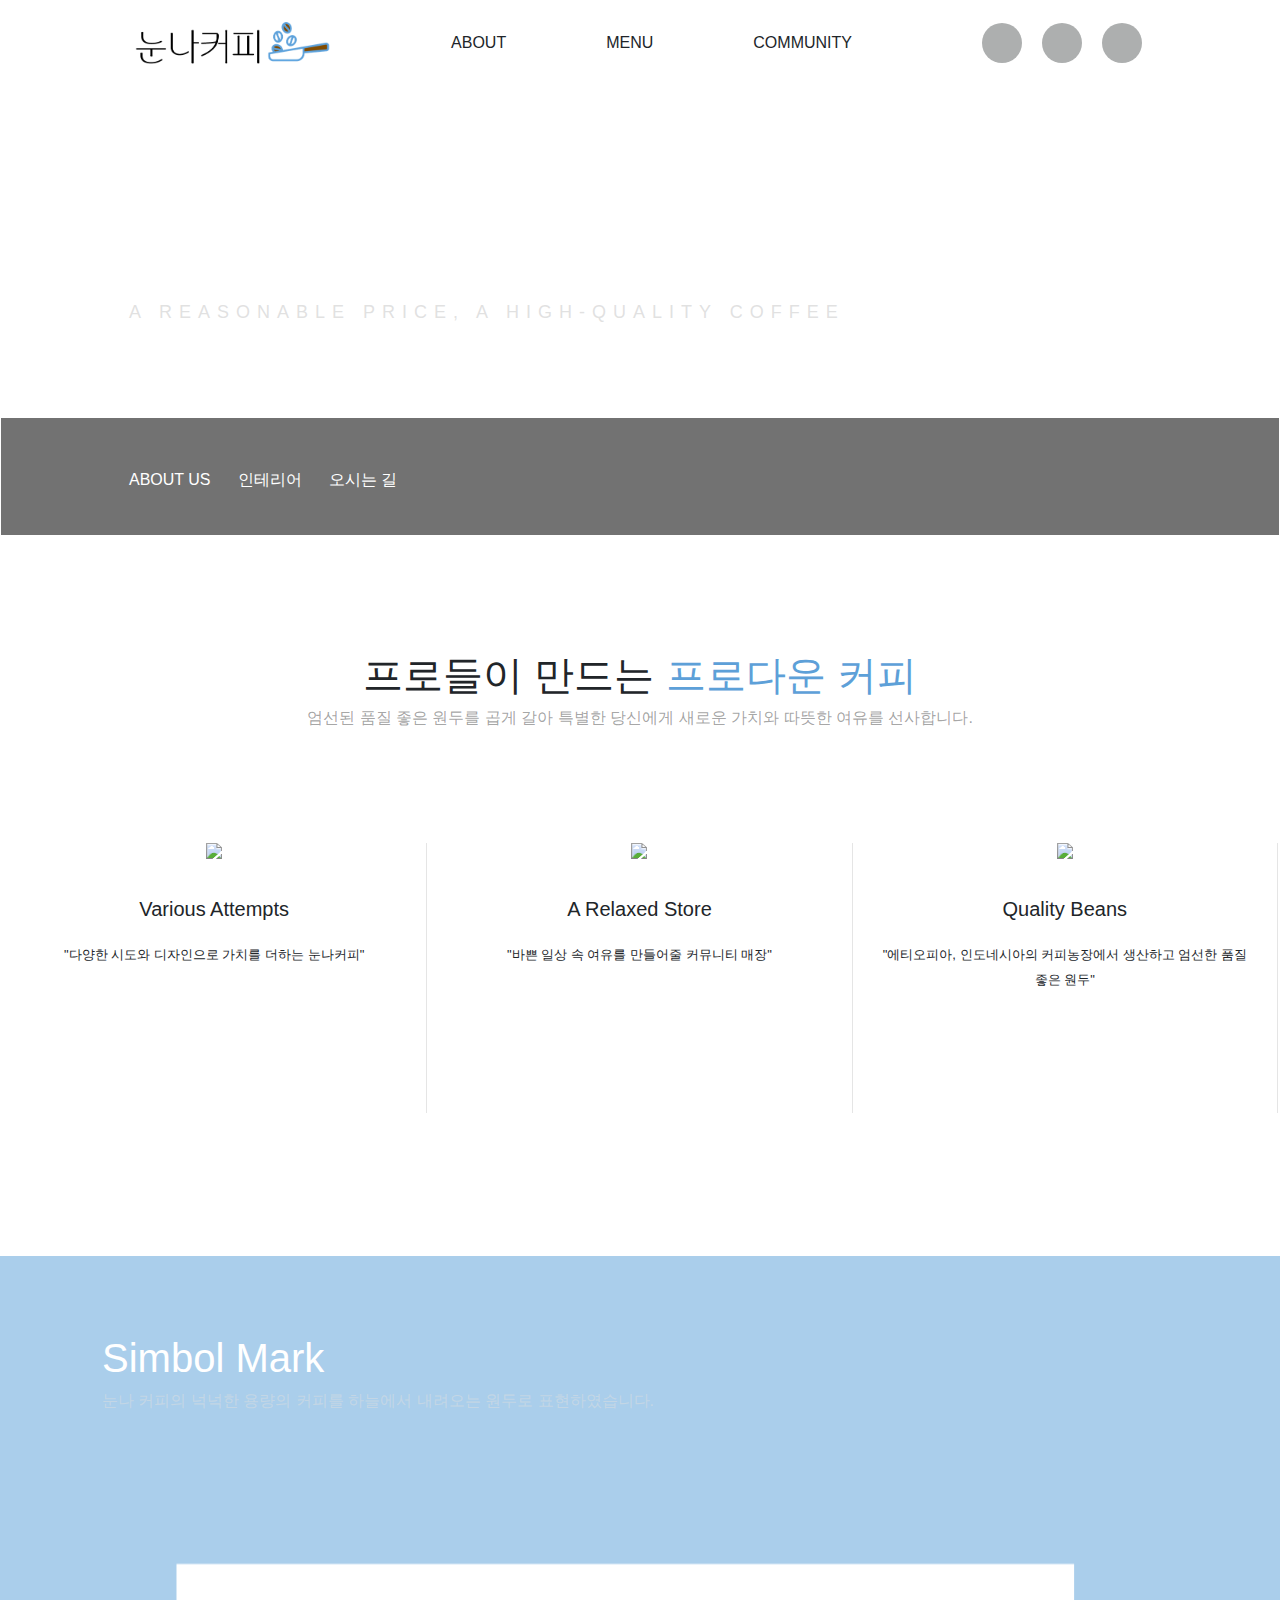
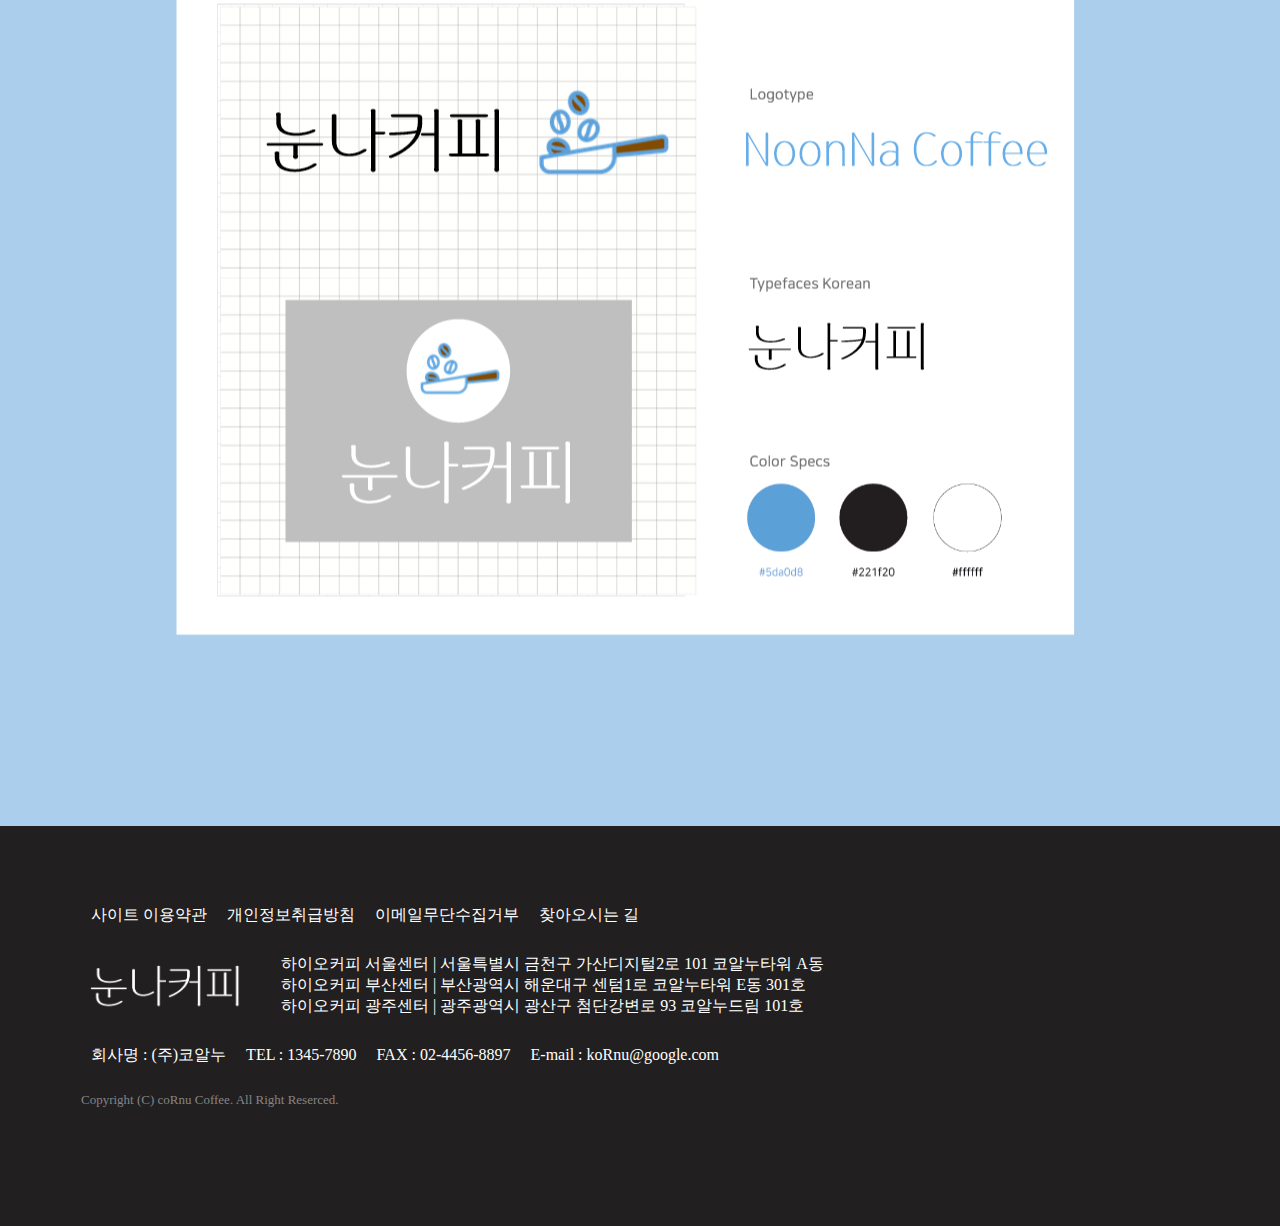
==== commit de535b50: "Merge pull request #24 from PhilosopherAndreBono/feature/main" ====
--- a/about.html
+++ b/about.html
@@ -21,9 +21,15 @@
                 <img src="./src/logo-white.png" style="height: 55px; margin: 5px 0;">
             </div>
             <div class="nav-menu">
+              <a href="about.html" class="nav-menu-link">
                 <h3 class="nav-menu-text">ABOUT</h3>
+              </a>
+              <a href="menu.html" class="nav-menu-link">
                 <h3 class="nav-menu-text">MENU</h3>
+              </a>
+              <a href="community.html" class="nav-menu-link">
                 <h3 class="nav-menu-text">COMMUNITY</h3>
+              </a>
             </div>
             <div class="nav-sns">
                 <div class="nav-ico-box">
@@ -47,12 +53,18 @@
                     </div>
                     <div class="offcanvas-body">
                         <div class="nav-offcanvas-container">
-                        <p class="nav-offcanvas-menu">ABOUT</p>
-                        <p class="nav-offcanvas-menu">MENU</p>
-                        <p class="nav-offcanvas-menu">COMMUNITY</p>
+                          <a href="about.html" class="nav-menu-link">
+                            <p class="nav-offcanvas-menu">ABOUT</p>
+                          </a>
+                          <a href="menu.html" class="nav-menu-link">
+                            <p class="nav-offcanvas-menu">MENU</p>
+                          </a>
+                          <a href="community.html" class="nav-menu-link">
+                            <p class="nav-offcanvas-menu">COMMUNITY</p>
+                          </a>          
                         </div>
                     </div>
-                    </div>
+                  </div>
             </div>
         </div>
         </nav>
--- a/css/style.css
+++ b/css/style.css
@@ -13,6 +13,7 @@
 /* nav css 정의 */
 .nav {
     padding: 1vh 10vw;
+    width: 100%;
 }
 .nav-logo:hover {
     cursor: pointer;
@@ -54,6 +55,10 @@
     cursor: pointer;
     border-bottom: solid 4px #5da0d8;
 }
+.nav-menu-link {
+  text-decoration: none; 
+  color: inherit; 
+}
 .nav-offcanvas {
     display: none;
 }
@@ -85,7 +90,7 @@
 
 
 /* 네브바 미디어쿼리 -테블릿, 모바일 순 */
-@media (max-width: 992px) {
+@media (max-width: 1279px) {
     .nav-menu {
         display: none;
     }
@@ -133,9 +138,9 @@
     font-family: 'GmarketSansMedium';
 }
 .footer-items {
-    border: solid 3px #221f20;
+    border: solid 1px #221f2000;
     width: 90vw;
-    height: 40vh;
+    height: 30vh;
     position: relative;
     top: 50px;
     left: 50px;
@@ -179,15 +184,11 @@
 
 
 /* footer 미디어쿼리 */
-@media (max-width: 992px) {
+@media (max-width: 1279px) {
     .footer-container {
         background-color: #5da0d8;
         height: 400px;
         position : relative;
-        bottom: 0px;
-    }
-    .footer-items {
-        border: double 4px #ffffff;
     }
     .footer-menu-container {
         display: none;
@@ -209,6 +210,8 @@
         top: 50%;
         left: 50%;
         transform:translate(-50%, -50%); 
+        border: double 4px #ffffff;
+        height: 40vh;
     }
     .footer-copyright {
         display: none;
--- a/css/about.css
+++ b/css/about.css
@@ -1,112 +1,112 @@
 /* about의 전체 컨테이너 (이 컨테이너를 빠져나가는 요소 없도록 설정함) */
 .about-whole-container {
-    height: 260vh;
-    width: 100%;
-    box-sizing: border-box;
+  height: 260vh;
+  width: 100%;
+  box-sizing: border-box;
 }
 .about-whole-container * {
-    max-width: 100%;
-    max-height: 100%;
-    box-sizing: inherit; /* 부모의 box-sizing 속성을 상속받음 */
+  max-width: 100%;
+  max-height: 100%;
+  box-sizing: inherit; /* 부모의 box-sizing 속성을 상속받음 */
 }
 
 
 
 
 .about-first-container{
-    border: solid 1px rgba(255, 255, 255, 0);
-    background-image: url("https://hiocoffee.com/sub/img/bg_sf_01.jpg");
-    height: 50vh;
-    width: inherit;
-    position: relative;
+  border: solid 1px rgba(255, 255, 255, 0);
+  background-image: url("https://hiocoffee.com/sub/img/bg_sf_01.jpg");
+  height: 50vh;
+  width: inherit;
+  position: relative;
 }
 .about-first-titles {
-    display: block;
+  display: block;
 
 
-    margin: 13vh 0 0 10vw;
+  margin: 13vh 0 0 10vw;
 }
 .about-first-title-firstline {
-    font-size: 9vh;
-    color: white;
-    margin-bottom: 2vh;
+  font-size: 9vh;
+  color: white;
+  margin-bottom: 2vh;
 }
 .about-first-title-secondline {
-    font-size: 2vh;
-    color: rgba(206, 206, 206, 0.614);
-    letter-spacing: 7px;
+  font-size: 2vh;
+  color: rgba(206, 206, 206, 0.614);
+  letter-spacing: 7px;
 }
 .about-first-category {
-    width: inherit;
-    position: absolute;
-    bottom: 0;
-    height: 13vh;
-    background-color: rgba(44, 44, 44, 0.671);
+  width: inherit;
+  position: absolute;
+  bottom: 0;
+  height: 13vh;
+  background-color: rgba(44, 44, 44, 0.671);
 }
 .about-first-category-text {
-    color: white;
-    display: flex;
-    margin: 6vh 10vw;
+  color: white;
+  display: flex;
+  margin: 6vh 10vw;
 }
 .about-first-category-text-style {
-    margin-right: 27px;
+  margin-right: 27px;
 }
 .about-first-category-text-style:hover {
-    color: #5da0d8;
-    cursor: pointer;
-    border-bottom: solid 4px #5da0d8;
+  color: #5da0d8;
+  cursor: pointer;
+  border-bottom: solid 4px #5da0d8;
 }
 
 
 
 
 .about-second-container {
-    border: solid 2px rgba(255, 255, 255, 0);
-    height: 80vh;
-    width: inherit;
-    position: relative;
+  border: solid 2px rgba(255, 255, 255, 0);
+  height: 80vh;
+  width: inherit;
+  position: relative;
 }
 .about-second-titles {
-    display: block;
-    text-align: center;
-    align-items: center;
-    padding: 13vh 0;
+  display: block;
+  text-align: center;
+  align-items: center;
+  padding: 13vh 0;
 }
 .about-second-li li {
-    font-size: 13px;
-    word-break: keep-all;
-    line-height: 25px;
-    height: 240px;    
-    float: left;
-    width: 33.333%;
-    height: 270px;
-    padding: 0 20px;
-    border-right: 1px solid #e5e5e5;
-    text-align: center;
-    list-style: none;
+  font-size: 13px;
+  word-break: keep-all;
+  line-height: 25px;
+  height: 240px;    
+  float: left;
+  width: 33.333%;
+  height: 270px;
+  padding: 0 20px;
+  border-right: 1px solid #e5e5e5;
+  text-align: center;
+  list-style: none;
 }
 
 .about-third-container-bgimg {
-    background-image: url("https://hiocoffee.com/sub/img/bg_01_01_b.jpg");
-    width: 100%;
-    overflow: hidden;
-    background-size: cover;
-    background-attachment: fixed;
+  background-image: url("https://hiocoffee.com/sub/img/bg_01_01_b.jpg");
+  width: 100%;
+  overflow: hidden;
+  background-size: cover;
+  background-attachment: fixed;
 }
 .about-third-container {
-    border: solid 2px rgba(255, 0, 0, 0);
-    height: 130vh;
-    position: relative;
-    background-color: #5da1d886;
+  border: solid 2px rgba(255, 0, 0, 0);
+  height: 130vh;
+  position: relative;
+  background-color: #5da1d886;
 }
 .about-third-container-text {
-    margin: 80px 100px;
-    color: white;
+  margin: 80px 100px;
+  color: white;
 }
 .about-third-simbolImg {
-    position: absolute; 
-    top: 55%;
-    left: 50%;
-    right:  50%; 
-    transform: translate(-50%, -50%);
+  position: absolute; 
+  top: 55%;
+  left: 50%;
+  right:  50%; 
+  transform: translate(-50%, -50%);
 }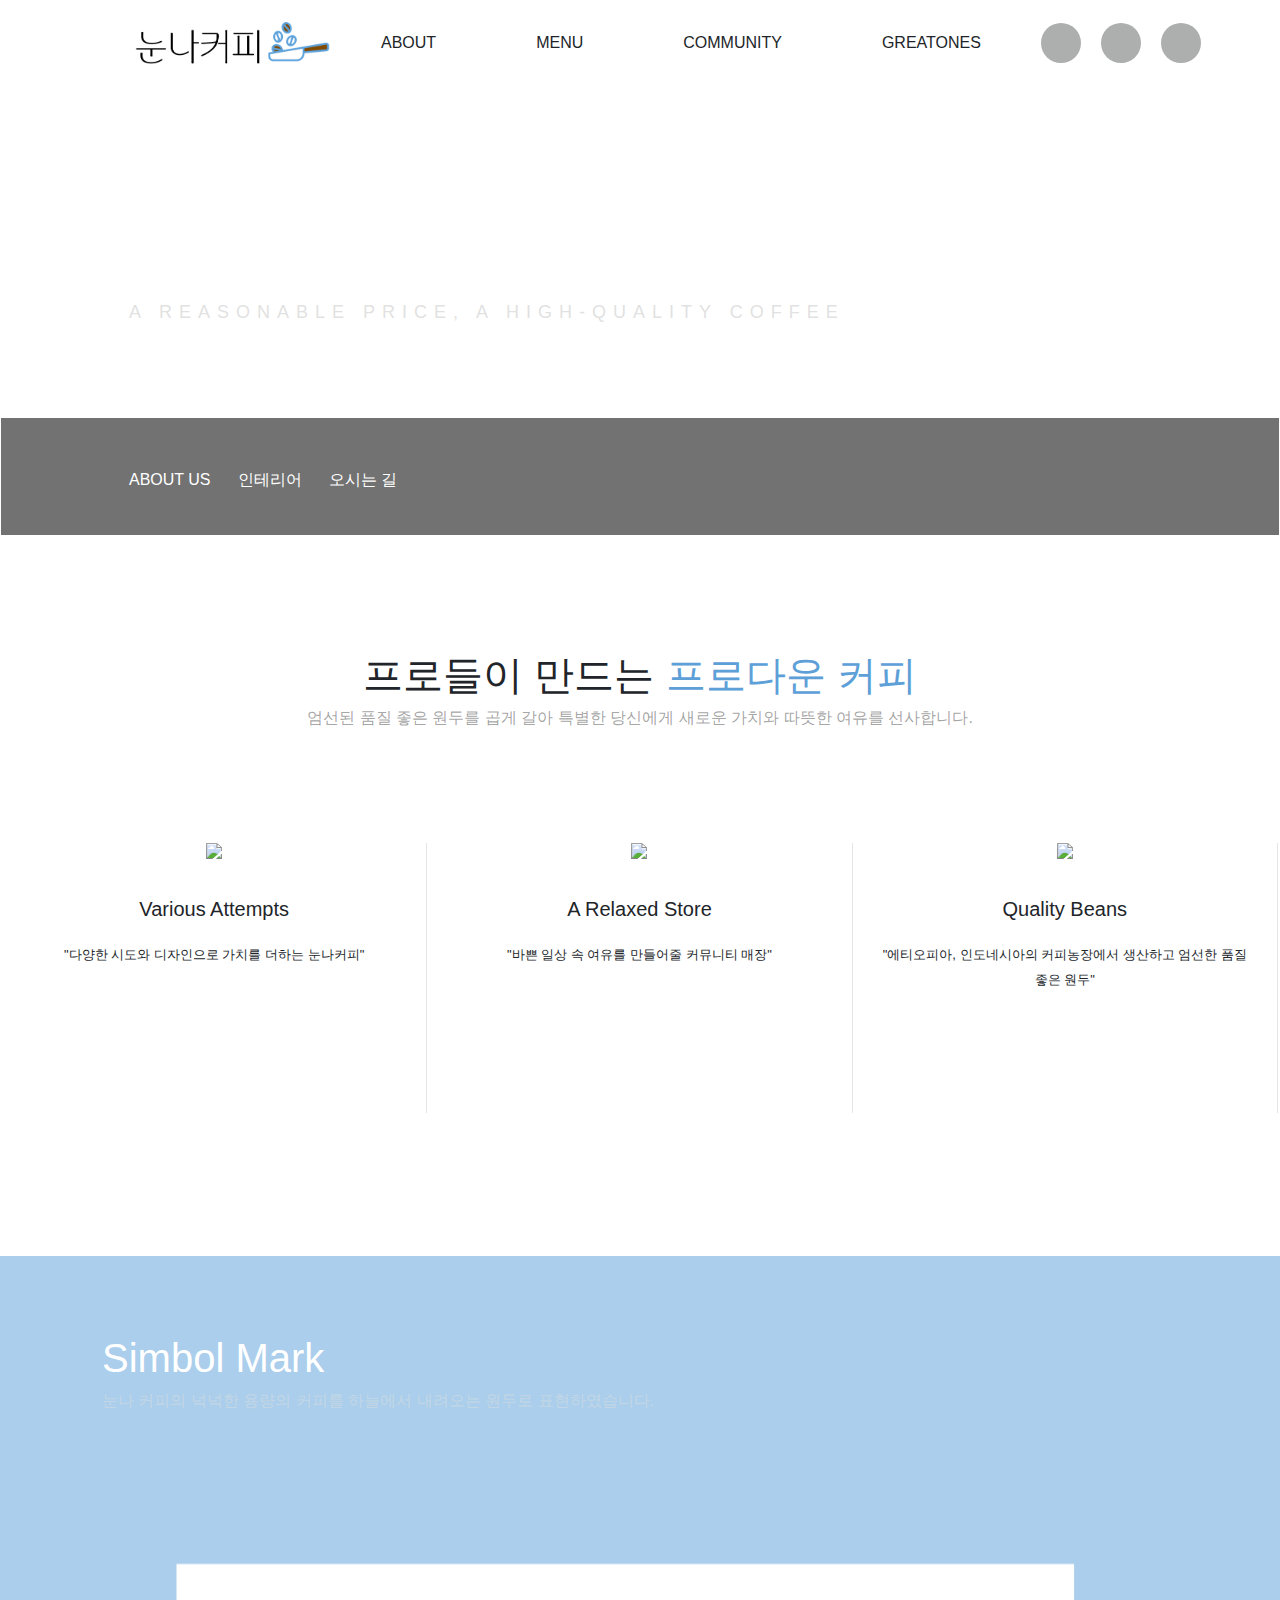
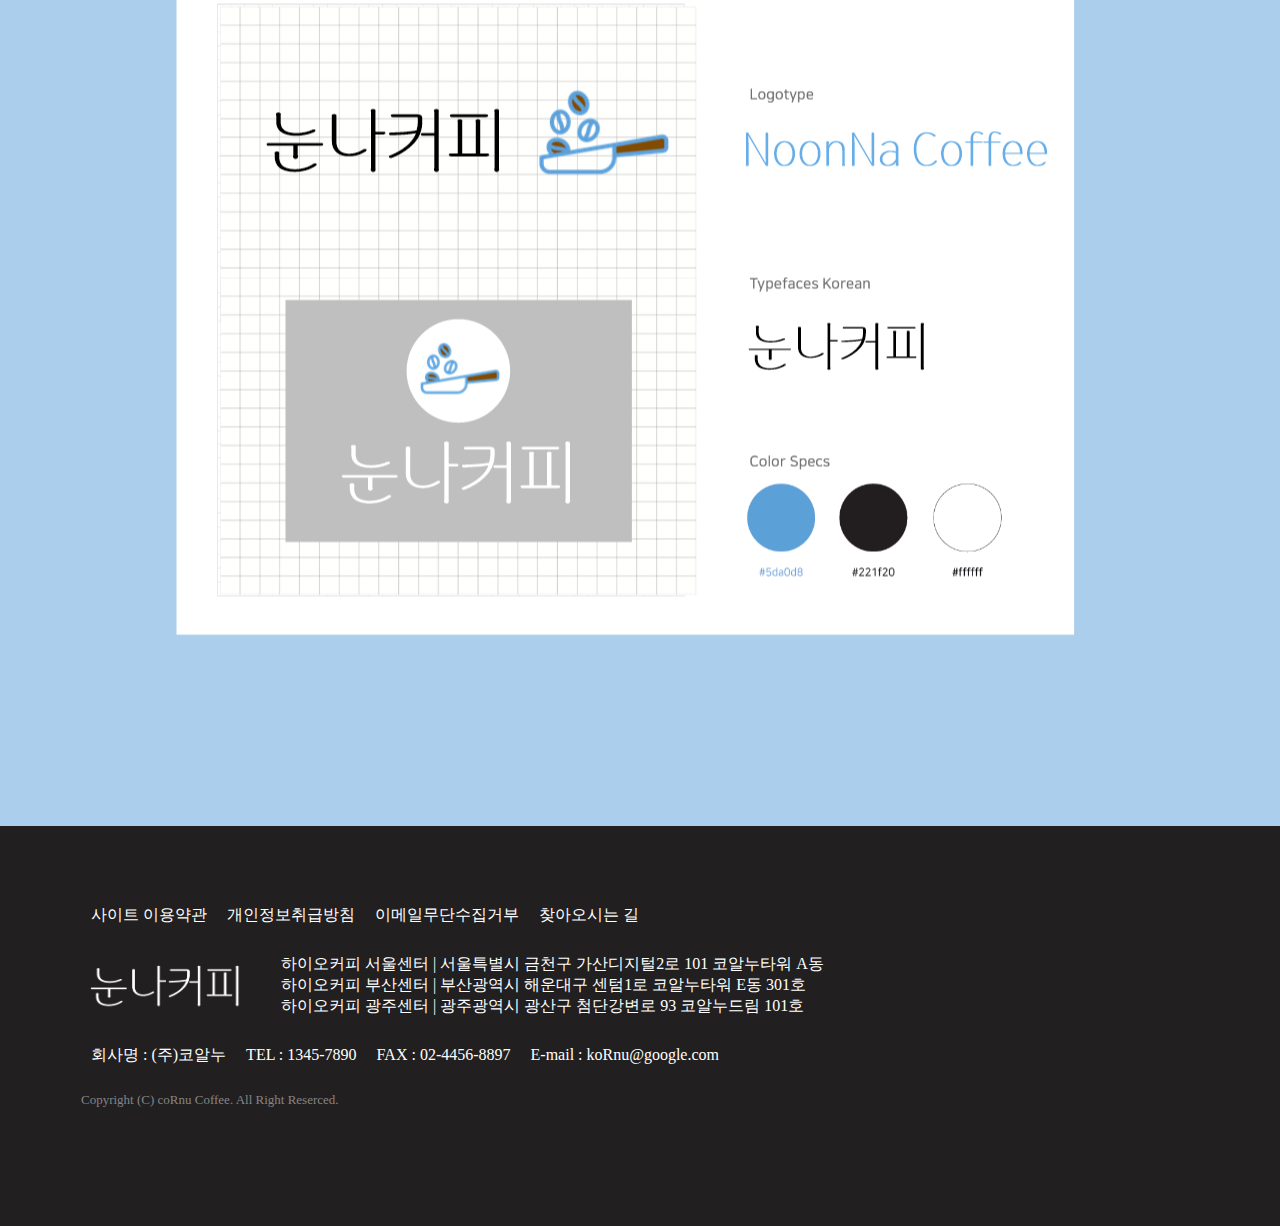
==== commit fd14a93c: "title 통일함" ====
--- a/about.html
+++ b/about.html
@@ -1,174 +1,240 @@
 <!DOCTYPE html>
 <html lang="ko">
-    <head>
-        <meta charset="UTF-8" />
-        <meta name="viewport" content="width=device-width, initial-scale=1.0" />
-        <title>ABOUT</title>
-        <link rel="shortcut icon" href="./src/favicon.png" type="image/x-icon" />
-        <script src="https://kit.fontawesome.com/2c827c8cca.js" crossorigin="anonymous"></script> 
-        <link href="https://cdn.jsdelivr.net/npm/bootstrap@5.3.3/dist/css/bootstrap.min.css" rel="stylesheet" integrity="sha384-QWTKZyjpPEjISv5WaRU9OFeRpok6YctnYmDr5pNlyT2bRjXh0JMhjY6hW+ALEwIH" crossorigin="anonymous">
-        <link rel="stylesheet" href="/css/style.css" type="text/css" />
-        <link rel="stylesheet" href="/css/about.css" type="text/css" />
-    </head>
-
-    <body>
-        <nav class="nav">
-        <div class="nav-style">
-            <div class="nav-logo">
-                <img src="./src/logo-black-withCoffee.png" style="height: 65px;">
+  <head>
+    <meta charset="UTF-8" />
+    <meta name="viewport" content="width=device-width, initial-scale=1.0" />
+    <title>눈나커피</title>
+    <link rel="shortcut icon" href="./src/favicon.png" type="image/x-icon" />
+    <script
+      src="https://kit.fontawesome.com/2c827c8cca.js"
+      crossorigin="anonymous"
+    ></script>
+    <link
+      href="https://cdn.jsdelivr.net/npm/bootstrap@5.3.3/dist/css/bootstrap.min.css"
+      rel="stylesheet"
+      integrity="sha384-QWTKZyjpPEjISv5WaRU9OFeRpok6YctnYmDr5pNlyT2bRjXh0JMhjY6hW+ALEwIH"
+      crossorigin="anonymous"
+    />
+    <link rel="stylesheet" href="/css/style.css" type="text/css" />
+    <link rel="stylesheet" href="/css/about.css" type="text/css" />
+  </head>
+
+  <body>
+    <nav class="nav">
+      <div class="nav-style">
+        <div class="nav-logo">
+          <a href="/">
+            <img src="./src/logo-black-withCoffee.png" style="height: 65px" />
+          </a>
+        </div>
+        <div class="nav-logo-mediaQuery">
+          <a href="/">
+            <img
+              src="./src/logo-white.png"
+              style="height: 55px; margin: 5px 0"
+            />
+          </a>
+        </div>
+        <div class="nav-menu">
+          <a href="about.html" class="nav-menu-link">
+            <h3 class="nav-menu-text">ABOUT</h3>
+          </a>
+          <a href="menu.html" class="nav-menu-link">
+            <h3 class="nav-menu-text">MENU</h3>
+          </a>
+          <a href="community.html" class="nav-menu-link">
+            <h3 class="nav-menu-text">COMMUNITY</h3>
+          </a>
+          <a href="greatones.html" class="nav-menu-link">
+            <h3 class="nav-menu-text">GREATONES</h3>
+          </a>
+        </div>
+        <div class="nav-sns">
+          <div class="nav-ico-box">
+            <i class="fa-brands fa-instagram fa-xl" style="color: #ffffff"></i>
+          </div>
+          <div class="nav-ico-box">
+            <i class="fa-brands fa-twitter" style="color: #ffffff"></i>
+          </div>
+          <div class="nav-ico-box">
+            <i class="fa-brands fa-facebook" style="color: #ffffff"></i>
+          </div>
+        </div>
+
+        <!-- 테블릿, 모바일용 nav 오프캔버스 -->
+        <div class="nav-offcanvas">
+          <button
+            class="btn btn-primary"
+            type="button"
+            data-bs-toggle="offcanvas"
+            data-bs-target="#offcanvasTop"
+            aria-controls="offcanvasTop"
+          >
+            <i class="fa-solid fa-bars" style="color: #ffffff"></i>
+          </button>
+          <div
+            class="offcanvas offcanvas-top"
+            tabindex="-1"
+            id="offcanvasTop"
+            aria-labelledby="offcanvasTopLabel"
+          >
+            <div class="offcanvas-header">
+              <h4 class="offcanvas-header-text" id="offcanvasTopLabel">
+                CATEGORY
+              </h4>
+              <button
+                type="button"
+                class="btn-close text-reset"
+                data-bs-dismiss="offcanvas"
+                aria-label="Close"
+              ></button>
             </div>
-            <div class="nav-logo-mediaQuery">
-                <img src="./src/logo-white.png" style="height: 55px; margin: 5px 0;">
+            <div class="offcanvas-body">
+              <div class="nav-offcanvas-container">
+                <a href="about.html" class="nav-menu-link">
+                  <p class="nav-offcanvas-menu">ABOUT</p>
+                </a>
+                <a href="menu.html" class="nav-menu-link">
+                  <p class="nav-offcanvas-menu">MENU</p>
+                </a>
+                <a href="community.html" class="nav-menu-link">
+                  <p class="nav-offcanvas-menu">COMMUNITY</p>
+                </a>
+                <a href="greatones.html" class="nav-menu-link">
+                  <p class="nav-offcanvas-menu">GREATONES</p>
+                </a>
+              </div>
             </div>
-            <div class="nav-menu">
-              <a href="about.html" class="nav-menu-link">
-                <h3 class="nav-menu-text">ABOUT</h3>
-              </a>
-              <a href="menu.html" class="nav-menu-link">
-                <h3 class="nav-menu-text">MENU</h3>
-              </a>
-              <a href="community.html" class="nav-menu-link">
-                <h3 class="nav-menu-text">COMMUNITY</h3>
-              </a>
-            </div>
-            <div class="nav-sns">
-                <div class="nav-ico-box">
-                    <i class="fa-brands fa-instagram fa-xl" style="color: #ffffff;"></i>
-                </div>
-                <div class="nav-ico-box">
-                    <i class="fa-brands fa-twitter" style="color: #ffffff;"></i>
-                </div>
-                <div class="nav-ico-box">
-                    <i class="fa-brands fa-facebook" style="color: #ffffff;"></i>
-                </div>
-            </div>
-
-            <!-- 테블릿, 모바일용 nav 오프캔버스 -->
-            <div class="nav-offcanvas">
-                <button class="btn btn-primary" type="button" data-bs-toggle="offcanvas" data-bs-target="#offcanvasTop" aria-controls="offcanvasTop"><i class="fa-solid fa-bars" style="color: #ffffff;"></i></button>
-                    <div class="offcanvas offcanvas-top" tabindex="-1" id="offcanvasTop" aria-labelledby="offcanvasTopLabel">
-                    <div class="offcanvas-header">
-                        <h4 class="offcanvas-header-text" id="offcanvasTopLabel">CATEGORY</h4>
-                        <button type="button" class="btn-close text-reset" data-bs-dismiss="offcanvas" aria-label="Close"></button>
-                    </div>
-                    <div class="offcanvas-body">
-                        <div class="nav-offcanvas-container">
-                          <a href="about.html" class="nav-menu-link">
-                            <p class="nav-offcanvas-menu">ABOUT</p>
-                          </a>
-                          <a href="menu.html" class="nav-menu-link">
-                            <p class="nav-offcanvas-menu">MENU</p>
-                          </a>
-                          <a href="community.html" class="nav-menu-link">
-                            <p class="nav-offcanvas-menu">COMMUNITY</p>
-                          </a>          
-                        </div>
-                    </div>
-                  </div>
-            </div>
-        </div>
-        </nav>
-
-        <!-- 바디 메인 동작 -->
-        <div class="about-whole-container">
-            <div class="about-first-container">
-                <div class="about-first-titles">
-                    <div>
-                        <h1 class="about-first-title-firstline">BRAND</h1>
-                    </div>
-                    <div>
-                        <p class="about-first-title-secondline">A REASONABLE PRICE, A HIGH-QUALITY COFFEE</p>
-                    </div>
-                </div>
-                <div class="about-first-category">
-                    <div class="about-first-category-text">
-                        <p class="about-first-category-text-style">ABOUT US</p>
-                        <p class="about-first-category-text-style">인테리어</p>
-                        <p class="about-first-category-text-style">오시는 길</p>
-                    </div>
-                </div>
-            </div>
-
-            <div class="about-second-container">
-                <div class="about-second-titles">
-                    <h4 style="font-size: 40px; margin-bottom: 15px;">프로들이 만드는 <b style="color: #5da0d8;">프로다운 커피</b></h4>
-                    <p style="color: #2727276e;">엄선된 품질 좋은 원두를 곱게 갈아 특별한 당신에게 새로운 가치와 따뜻한 여유를 선사합니다.</p>
-                </div>
-                <div class="about-second-li">
-                    <li>
-                        <img src="https://hiocoffee.com/sub/img/brandico02.png" style="height: 18vh; margin-bottom: 30px;">
-                        <p style="margin-bottom: 20px; font-size: 20px;">Various Attempts</p>
-                        "다양한 시도와 디자인으로 가치를 더하는 눈나커피"
-                    </li>
-                    <li>
-                        <img src="https://hiocoffee.com/sub/img/brandico01.png" style="height: 18vh; margin-bottom: 30px;">
-                        <p style="margin-bottom: 20px; font-size: 20px;">A Relaxed Store</p>
-                        "바쁜 일상 속 여유를 만들어줄 커뮤니티 매장"
-                    </li>
-                    <li>
-                        <img src="https://hiocoffee.com/sub/img/ico-val03.png" style="height: 18vh; margin-bottom: 30px;">
-                        <p style="margin-bottom: 20px; font-size: 20px;">Quality Beans</p>
-                        "에티오피아, 인도네시아의 커피농장에서 생산하고 엄선한 품질 좋은 원두"
-                    </li>
-                </div>
-            </div>
-            <div class="about-third-container-bgimg">
-                <div class="about-third-container">
-                    <div class="about-third-container-text">
-                        <h3 style="font-size: 40px; margin-bottom: 15px;">Simbol Mark</h3>
-                        <p style="color: rgba(224, 224, 224, 0.479);">눈나 커피의 넉넉한 용량의 커피를 하늘에서 내려오는 원두로 표현하였습니다. </p>
-                    </div>
-                    <div>
-                        <img class="about-third-simbolImg" src="./src/noonNaCoffee-simbolMark.png">
-                    </div>
-                </div>
-            </div>
-        </div>
-
-
-
-
-
-
-
-
-
-
-
-
-
-
-
-        <footer class="footer-container">
-            <div class="footer-items">
-            <div class="footer-menu-container">
-                <p class="footer-menu">사이트 이용약관</p>
-                <p class="footer-menu">개인정보취급방침</p>
-                <p class="footer-menu">이메일무단수집거부</p>
-                <p class="footer-menu">찾아오시는 길</p>
-            </div>
-            <div class="footer-secondline-container">
-                <img src="./src/logo-white.png" style="height: 55px; width: fit-content;"/>
-                <div class="footer-secondline-location">
-                <p style="margin-bottom: 5px;">하이오커피 서울센터 | 서울특별시 금천구 가산디지털2로 101 코알누타워 A동</p>
-                <p style="margin-bottom: 5px;">하이오커피 부산센터 | 부산광역시 해운대구 센텀1로 코알누타워 E동 301호</p>
-                <p>하이오커피 광주센터 | 광주광역시 광산구 첨단강변로 93 코알누드림 101호</p>
-                </div>
-            </div>
-            <div class="footer-info-container">
-                <p class="footer-info">회사명 : (주)코알누</p>
-                <p class="footer-info">TEL : 1345-7890</p>
-                <p class="footer-info footer-info-none">FAX : 02-4456-8897</p>
-                <p class="footer-info footer-info-none">E-mail : koRnu@google.com</p>
-            </div>
-            <div class="footer-copyright">
-                <p>Copyright (C) coRnu Coffee. All Right Reserced.</p>
-            </div>
-            <div class="footer-media-logo-container">
-            <img class="footer-media-logo" src="src/logo-media-bottom.png" style="height: 20vh; width: 23vw;">
-            </div>
-        </footer>
-
-        <script src="https://cdn.jsdelivr.net/npm/bootstrap@5.3.0/dist/js/bootstrap.bundle.min.js"></script>
-    </body>
-</html>+          </div>
+        </div>
+      </div>
+    </nav>
+
+    <!-- 바디 메인 동작 -->
+    <div class="about-whole-container">
+      <div class="about-first-container">
+        <div class="about-first-titles">
+          <div>
+            <h1 class="about-first-title-firstline">BRAND</h1>
+          </div>
+          <div>
+            <p class="about-first-title-secondline">
+              A REASONABLE PRICE, A HIGH-QUALITY COFFEE
+            </p>
+          </div>
+        </div>
+        <div class="about-first-category">
+          <div class="about-first-category-text">
+            <p class="about-first-category-text-style">ABOUT US</p>
+            <p class="about-first-category-text-style">인테리어</p>
+            <p class="about-first-category-text-style">오시는 길</p>
+          </div>
+        </div>
+      </div>
+
+      <div class="about-second-container">
+        <div class="about-second-titles">
+          <h4 style="font-size: 40px; margin-bottom: 15px">
+            프로들이 만드는 <b style="color: #5da0d8">프로다운 커피</b>
+          </h4>
+          <p style="color: #2727276e">
+            엄선된 품질 좋은 원두를 곱게 갈아 특별한 당신에게 새로운 가치와
+            따뜻한 여유를 선사합니다.
+          </p>
+        </div>
+        <div class="about-second-li">
+          <li>
+            <img
+              src="https://hiocoffee.com/sub/img/brandico02.png"
+              style="height: 18vh; margin-bottom: 30px"
+            />
+            <p style="margin-bottom: 20px; font-size: 20px">Various Attempts</p>
+            "다양한 시도와 디자인으로 가치를 더하는 눈나커피"
+          </li>
+          <li>
+            <img
+              src="https://hiocoffee.com/sub/img/brandico01.png"
+              style="height: 18vh; margin-bottom: 30px"
+            />
+            <p style="margin-bottom: 20px; font-size: 20px">A Relaxed Store</p>
+            "바쁜 일상 속 여유를 만들어줄 커뮤니티 매장"
+          </li>
+          <li>
+            <img
+              src="https://hiocoffee.com/sub/img/ico-val03.png"
+              style="height: 18vh; margin-bottom: 30px"
+            />
+            <p style="margin-bottom: 20px; font-size: 20px">Quality Beans</p>
+            "에티오피아, 인도네시아의 커피농장에서 생산하고 엄선한 품질 좋은
+            원두"
+          </li>
+        </div>
+      </div>
+      <div class="about-third-container-bgimg">
+        <div class="about-third-container">
+          <div class="about-third-container-text">
+            <h3 style="font-size: 40px; margin-bottom: 15px">Simbol Mark</h3>
+            <p style="color: rgba(224, 224, 224, 0.479)">
+              눈나 커피의 넉넉한 용량의 커피를 하늘에서 내려오는 원두로
+              표현하였습니다.
+            </p>
+          </div>
+          <div>
+            <img
+              class="about-third-simbolImg"
+              src="./src/noonNaCoffee-simbolMark.png"
+            />
+          </div>
+        </div>
+      </div>
+    </div>
+
+    <footer class="footer-container">
+      <div class="footer-items">
+        <div class="footer-menu-container">
+          <p class="footer-menu">사이트 이용약관</p>
+          <p class="footer-menu">개인정보취급방침</p>
+          <p class="footer-menu">이메일무단수집거부</p>
+          <p class="footer-menu">찾아오시는 길</p>
+        </div>
+        <div class="footer-secondline-container">
+          <img
+            src="./src/logo-white.png"
+            style="height: 55px; width: fit-content"
+          />
+          <div class="footer-secondline-location">
+            <p style="margin-bottom: 5px">
+              하이오커피 서울센터 | 서울특별시 금천구 가산디지털2로 101
+              코알누타워 A동
+            </p>
+            <p style="margin-bottom: 5px">
+              하이오커피 부산센터 | 부산광역시 해운대구 센텀1로 코알누타워 E동
+              301호
+            </p>
+            <p>
+              하이오커피 광주센터 | 광주광역시 광산구 첨단강변로 93 코알누드림
+              101호
+            </p>
+          </div>
+        </div>
+        <div class="footer-info-container">
+          <p class="footer-info">회사명 : (주)코알누</p>
+          <p class="footer-info">TEL : 1345-7890</p>
+          <p class="footer-info footer-info-none">FAX : 02-4456-8897</p>
+          <p class="footer-info footer-info-none">E-mail : koRnu@google.com</p>
+        </div>
+        <div class="footer-copyright">
+          <p>Copyright (C) coRnu Coffee. All Right Reserced.</p>
+        </div>
+        <div class="footer-media-logo-container">
+          <img
+            class="footer-media-logo"
+            src="src/logo-media-bottom.png"
+          />
+        </div>
+      </div>
+    </footer>
+
+    <script src="https://cdn.jsdelivr.net/npm/bootstrap@5.3.0/dist/js/bootstrap.bundle.min.js"></script>
+  </body>
+</html>
--- a/css/about.css
+++ b/css/about.css
@@ -1,112 +1,112 @@
 /* about의 전체 컨테이너 (이 컨테이너를 빠져나가는 요소 없도록 설정함) */
 .about-whole-container {
-  height: 260vh;
-  width: 100%;
-  box-sizing: border-box;
+    height: 260vh;
+    width: 100%;
+    box-sizing: border-box;
 }
 .about-whole-container * {
-  max-width: 100%;
-  max-height: 100%;
-  box-sizing: inherit; /* 부모의 box-sizing 속성을 상속받음 */
+    max-width: 100%;
+    max-height: 100%;
+    box-sizing: inherit; /* 부모의 box-sizing 속성을 상속받음 */
 }
 
 
 
 
 .about-first-container{
-  border: solid 1px rgba(255, 255, 255, 0);
-  background-image: url("https://hiocoffee.com/sub/img/bg_sf_01.jpg");
-  height: 50vh;
-  width: inherit;
-  position: relative;
+    border: solid 1px rgba(255, 255, 255, 0);
+    background-image: url("https://hiocoffee.com/sub/img/bg_sf_01.jpg");
+    height: 50vh;
+    width: inherit;
+    position: relative;
 }
 .about-first-titles {
-  display: block;
+    display: block;
 
 
-  margin: 13vh 0 0 10vw;
+    margin: 13vh 0 0 10vw;
 }
 .about-first-title-firstline {
-  font-size: 9vh;
-  color: white;
-  margin-bottom: 2vh;
+    font-size: 9vh;
+    color: white;
+    margin-bottom: 2vh;
 }
 .about-first-title-secondline {
-  font-size: 2vh;
-  color: rgba(206, 206, 206, 0.614);
-  letter-spacing: 7px;
+    font-size: 2vh;
+    color: rgba(206, 206, 206, 0.614);
+    letter-spacing: 7px;
 }
 .about-first-category {
-  width: inherit;
-  position: absolute;
-  bottom: 0;
-  height: 13vh;
-  background-color: rgba(44, 44, 44, 0.671);
+    width: inherit;
+    position: absolute;
+    bottom: 0;
+    height: 13vh;
+    background-color: rgba(44, 44, 44, 0.671);
 }
 .about-first-category-text {
-  color: white;
-  display: flex;
-  margin: 6vh 10vw;
+    color: white;
+    display: flex;
+    margin: 6vh 10vw;
 }
 .about-first-category-text-style {
-  margin-right: 27px;
+    margin-right: 27px;
 }
 .about-first-category-text-style:hover {
-  color: #5da0d8;
-  cursor: pointer;
-  border-bottom: solid 4px #5da0d8;
+    color: #5da0d8;
+    cursor: pointer;
+    border-bottom: solid 4px #5da0d8;
 }
 
 
 
 
 .about-second-container {
-  border: solid 2px rgba(255, 255, 255, 0);
-  height: 80vh;
-  width: inherit;
-  position: relative;
+    border: solid 2px rgba(255, 255, 255, 0);
+    height: 80vh;
+    width: inherit;
+    position: relative;
 }
 .about-second-titles {
-  display: block;
-  text-align: center;
-  align-items: center;
-  padding: 13vh 0;
+    display: block;
+    text-align: center;
+    align-items: center;
+    padding: 13vh 0;
 }
 .about-second-li li {
-  font-size: 13px;
-  word-break: keep-all;
-  line-height: 25px;
-  height: 240px;    
-  float: left;
-  width: 33.333%;
-  height: 270px;
-  padding: 0 20px;
-  border-right: 1px solid #e5e5e5;
-  text-align: center;
-  list-style: none;
+    font-size: 13px;
+    word-break: keep-all;
+    line-height: 25px;
+    height: 240px;    
+    float: left;
+    width: 33.333%;
+    height: 270px;
+    padding: 0 20px;
+    border-right: 1px solid #e5e5e5;
+    text-align: center;
+    list-style: none;
 }
 
 .about-third-container-bgimg {
-  background-image: url("https://hiocoffee.com/sub/img/bg_01_01_b.jpg");
-  width: 100%;
-  overflow: hidden;
-  background-size: cover;
-  background-attachment: fixed;
+    background-image: url("https://hiocoffee.com/sub/img/bg_01_01_b.jpg");
+    width: 100%;
+    overflow: hidden;
+    background-size: cover;
+    background-attachment: fixed;
 }
 .about-third-container {
-  border: solid 2px rgba(255, 0, 0, 0);
-  height: 130vh;
-  position: relative;
-  background-color: #5da1d886;
+    border: solid 2px rgba(255, 0, 0, 0);
+    height: 130vh;
+    position: relative;
+    background-color: #5da1d886;
 }
 .about-third-container-text {
-  margin: 80px 100px;
-  color: white;
+    margin: 80px 100px;
+    color: white;
 }
 .about-third-simbolImg {
-  position: absolute; 
-  top: 55%;
-  left: 50%;
-  right:  50%; 
-  transform: translate(-50%, -50%);
+    position: absolute; 
+    top: 55%;
+    left: 50%;
+    right:  50%; 
+    transform: translate(-50%, -50%);
 }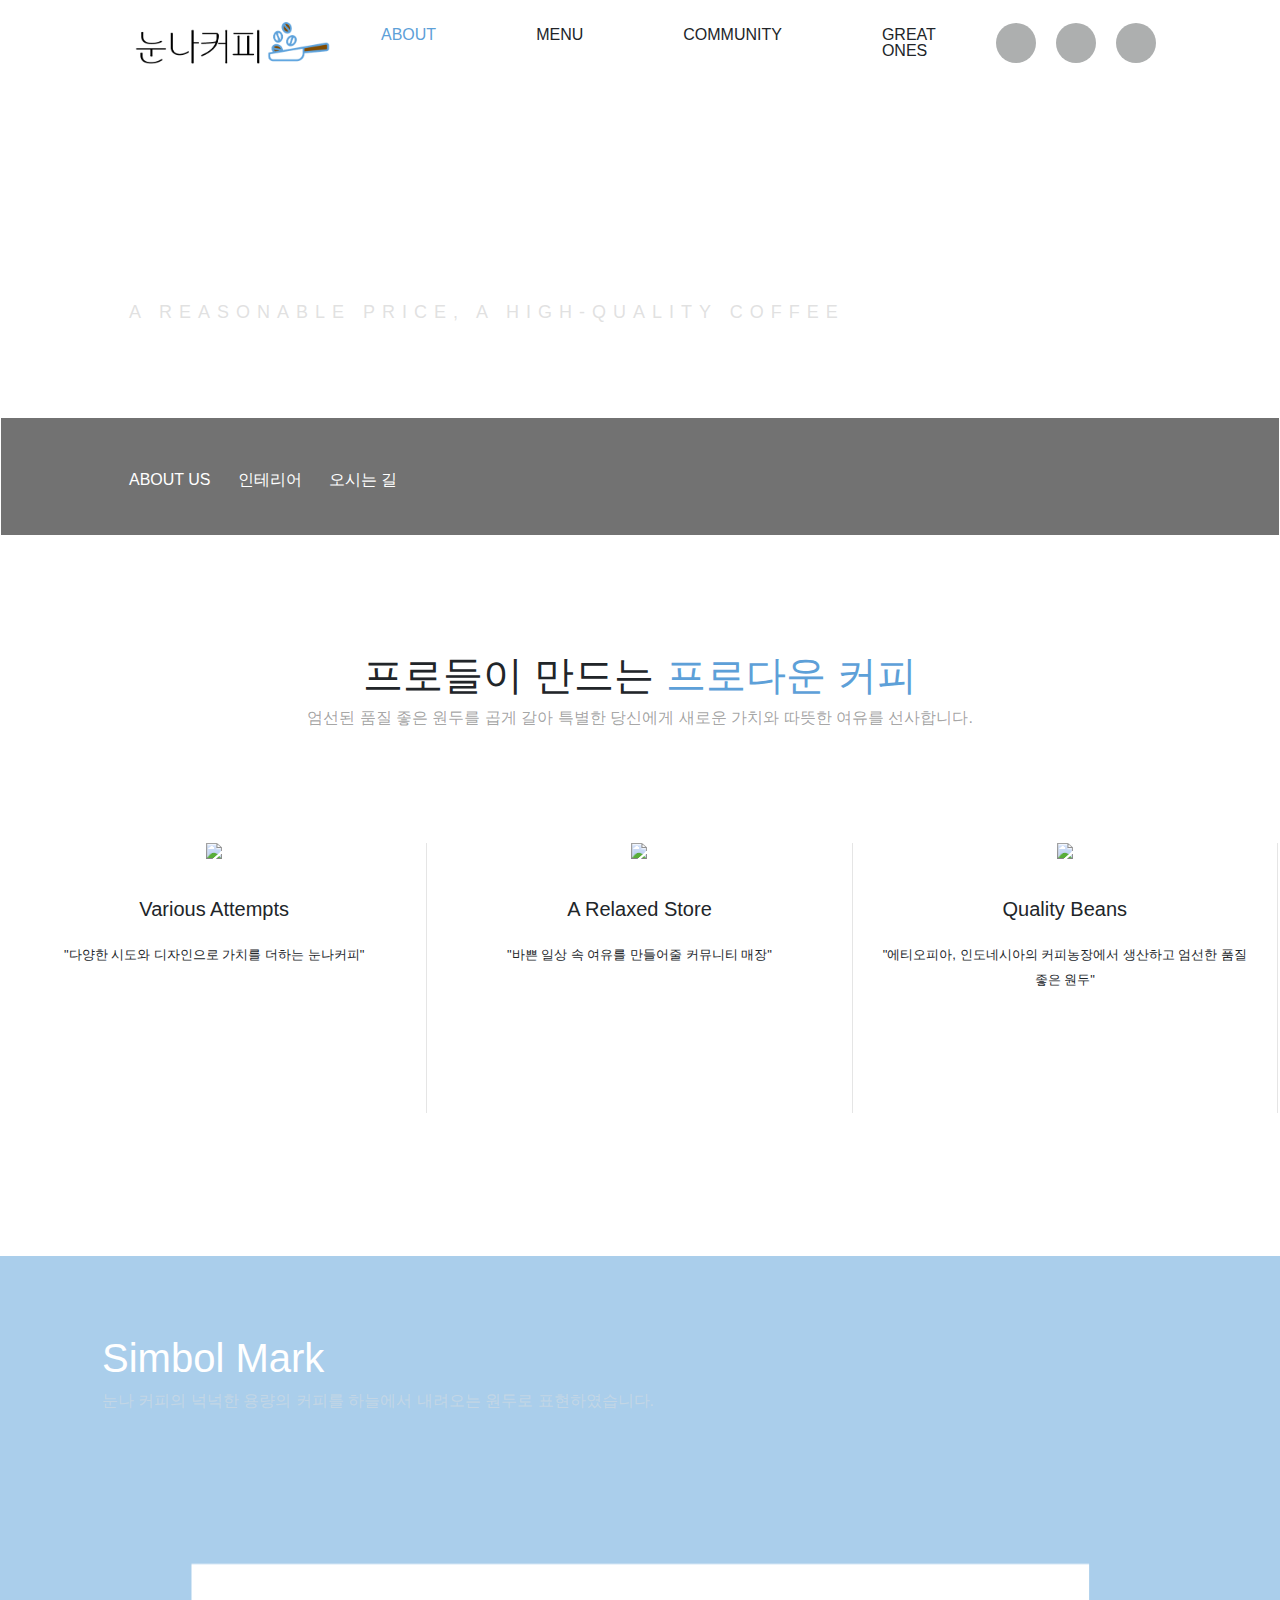
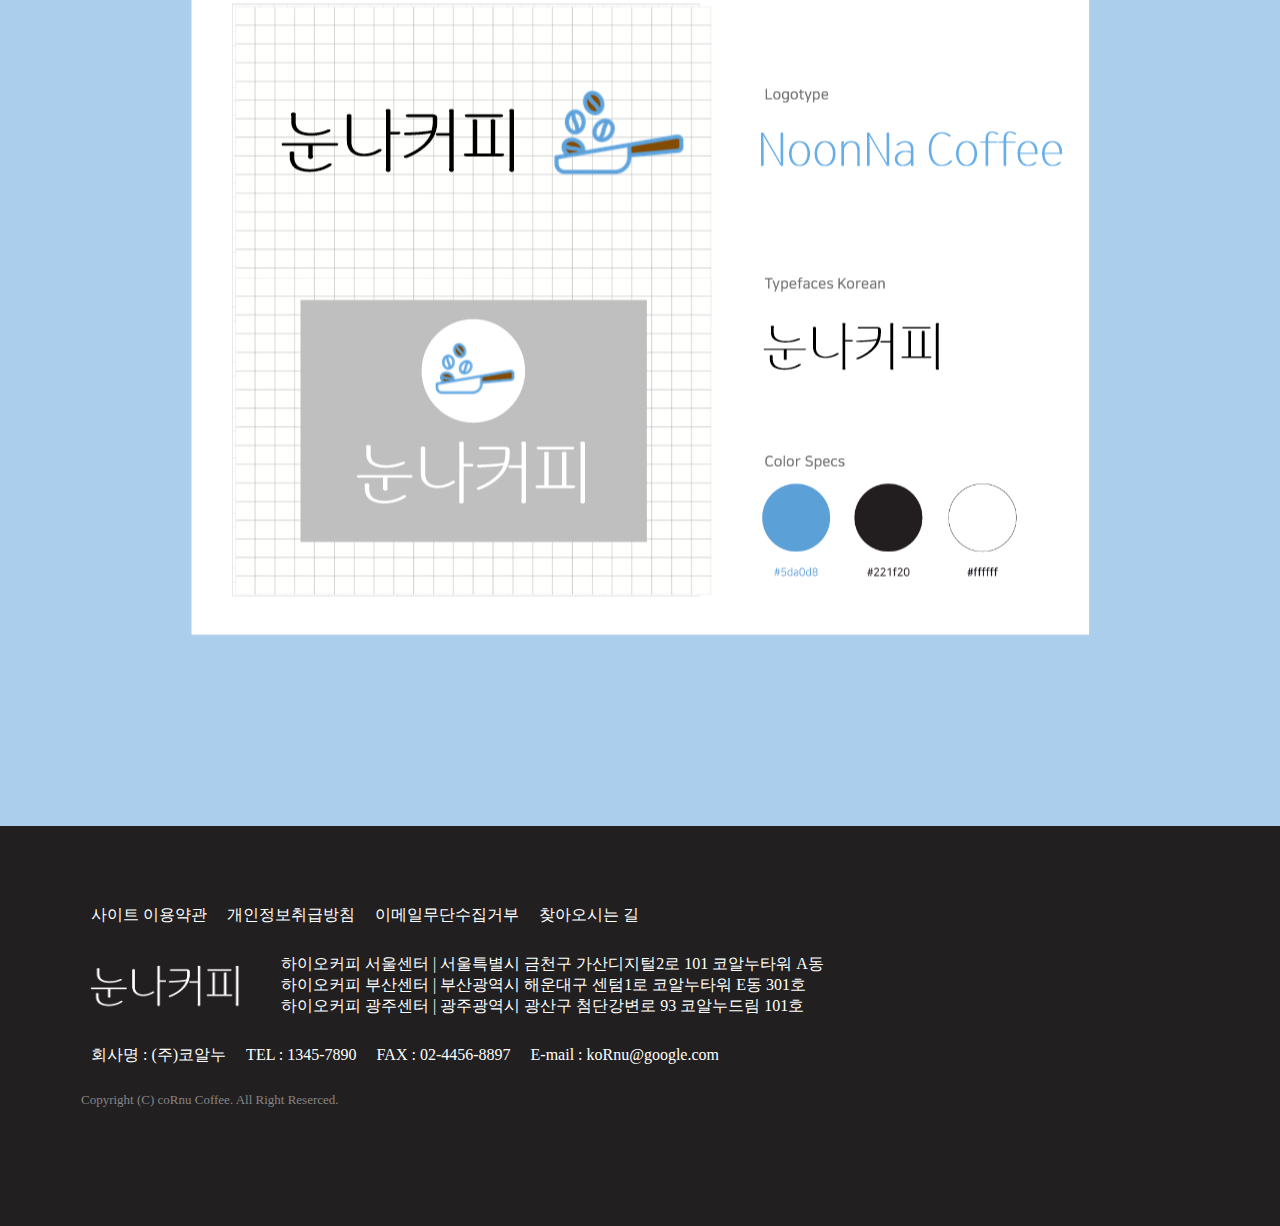
==== commit 4d33bb22: "about 반응형 시 마진 수정, great ones 띄어쓰기 수정" ====
--- a/about.html
+++ b/about.html
@@ -37,7 +37,7 @@
         </div>
         <div class="nav-menu">
           <a href="about.html" class="nav-menu-link">
-            <h3 class="nav-menu-text">ABOUT</h3>
+            <h3 class="nav-menu-text" style="color: #5da0d8;">ABOUT</h3>
           </a>
           <a href="menu.html" class="nav-menu-link">
             <h3 class="nav-menu-text">MENU</h3>
@@ -46,7 +46,7 @@
             <h3 class="nav-menu-text">COMMUNITY</h3>
           </a>
           <a href="greatones.html" class="nav-menu-link">
-            <h3 class="nav-menu-text">GREATONES</h3>
+            <h3 class="nav-menu-text">GREAT ONES</h3>
           </a>
         </div>
         <div class="nav-sns">
--- a/css/about.css
+++ b/css/about.css
@@ -1,112 +1,116 @@
 /* about의 전체 컨테이너 (이 컨테이너를 빠져나가는 요소 없도록 설정함) */
 .about-whole-container {
-    height: 260vh;
-    width: 100%;
-    box-sizing: border-box;
+  height: 260vh;
+  width: 100%;
+  box-sizing: border-box;
 }
 .about-whole-container * {
-    max-width: 100%;
-    max-height: 100%;
-    box-sizing: inherit; /* 부모의 box-sizing 속성을 상속받음 */
+  max-width: 100%;
+  max-height: 100%;
+  box-sizing: inherit; /* 부모의 box-sizing 속성을 상속받음 */
 }
 
-
-
-
-.about-first-container{
-    border: solid 1px rgba(255, 255, 255, 0);
-    background-image: url("https://hiocoffee.com/sub/img/bg_sf_01.jpg");
-    height: 50vh;
-    width: inherit;
-    position: relative;
+.about-first-container {
+  border: solid 1px rgba(255, 255, 255, 0);
+  background-image: url("https://hiocoffee.com/sub/img/bg_sf_01.jpg");
+  height: 50vh;
+  width: inherit;
+  position: relative;
 }
 .about-first-titles {
-    display: block;
+  display: block;
 
-
-    margin: 13vh 0 0 10vw;
+  margin: 13vh 0 0 10vw;
 }
 .about-first-title-firstline {
-    font-size: 9vh;
-    color: white;
-    margin-bottom: 2vh;
+  font-size: 9vh;
+  color: white;
+  margin-bottom: 2vh;
 }
 .about-first-title-secondline {
-    font-size: 2vh;
-    color: rgba(206, 206, 206, 0.614);
-    letter-spacing: 7px;
+  font-size: 2vh;
+  color: rgba(206, 206, 206, 0.614);
+  letter-spacing: 7px;
 }
 .about-first-category {
-    width: inherit;
-    position: absolute;
-    bottom: 0;
-    height: 13vh;
-    background-color: rgba(44, 44, 44, 0.671);
+  width: inherit;
+  position: absolute;
+  bottom: 0;
+  height: 13vh;
+  background-color: rgba(44, 44, 44, 0.671);
 }
 .about-first-category-text {
-    color: white;
-    display: flex;
-    margin: 6vh 10vw;
+  color: white;
+  display: flex;
+  margin: 6vh 10vw;
 }
 .about-first-category-text-style {
-    margin-right: 27px;
+  margin-right: 27px;
 }
 .about-first-category-text-style:hover {
-    color: #5da0d8;
-    cursor: pointer;
-    border-bottom: solid 4px #5da0d8;
+  color: #5da0d8;
+  cursor: pointer;
+  border-bottom: solid 4px #5da0d8;
 }
 
+.about-second-container {
+  border: solid 2px rgba(255, 255, 255, 0);
+  height: 80vh;
+  width: inherit;
+  position: relative;
+  margin-bottom: 0;
+}
+.about-second-titles {
+  display: block;
+  text-align: center;
+  align-items: center;
+  padding: 13vh 0;
+}
+.about-second-li li {
+  font-size: 13px;
+  word-break: keep-all;
+  line-height: 25px;
+  height: 240px;
+  float: left;
+  width: 33.333%;
+  height: 270px;
+  padding: 0 20px;
+  border-right: 1px solid #e5e5e5;
+  text-align: center;
+  list-style: none;
+}
 
+.about-third-container-bgimg {
+  background-image: url("https://hiocoffee.com/sub/img/bg_01_01_b.jpg");
+  width: 100%;
+  overflow: hidden;
+  background-size: cover;
+  background-attachment: fixed;
+}
+.about-third-container {
+  border: solid 2px rgba(255, 0, 0, 0);
+  height: 130vh;
+  position: relative;
+  background-color: #5da1d886;
+}
+.about-third-container-text {
+  margin: 80px 100px;
+  color: white;
+}
+.about-third-simbolImg {
+  position: absolute;
+  top: 55%;
+  left: 50%;
+  right: 50%;
+  transform: translate(-50%, -50%);
+}
 
-
-.about-second-container {
+@media (max-width: 524px) {
+  .about-second-container {
     border: solid 2px rgba(255, 255, 255, 0);
     height: 80vh;
     width: inherit;
     position: relative;
+    margin-bottom: 70px;
+  }
 }
-.about-second-titles {
-    display: block;
-    text-align: center;
-    align-items: center;
-    padding: 13vh 0;
-}
-.about-second-li li {
-    font-size: 13px;
-    word-break: keep-all;
-    line-height: 25px;
-    height: 240px;    
-    float: left;
-    width: 33.333%;
-    height: 270px;
-    padding: 0 20px;
-    border-right: 1px solid #e5e5e5;
-    text-align: center;
-    list-style: none;
-}
-
-.about-third-container-bgimg {
-    background-image: url("https://hiocoffee.com/sub/img/bg_01_01_b.jpg");
-    width: 100%;
-    overflow: hidden;
-    background-size: cover;
-    background-attachment: fixed;
-}
-.about-third-container {
-    border: solid 2px rgba(255, 0, 0, 0);
-    height: 130vh;
-    position: relative;
-    background-color: #5da1d886;
-}
-.about-third-container-text {
-    margin: 80px 100px;
-    color: white;
-}
-.about-third-simbolImg {
-    position: absolute; 
-    top: 55%;
-    left: 50%;
-    right:  50%; 
-    transform: translate(-50%, -50%);
-}